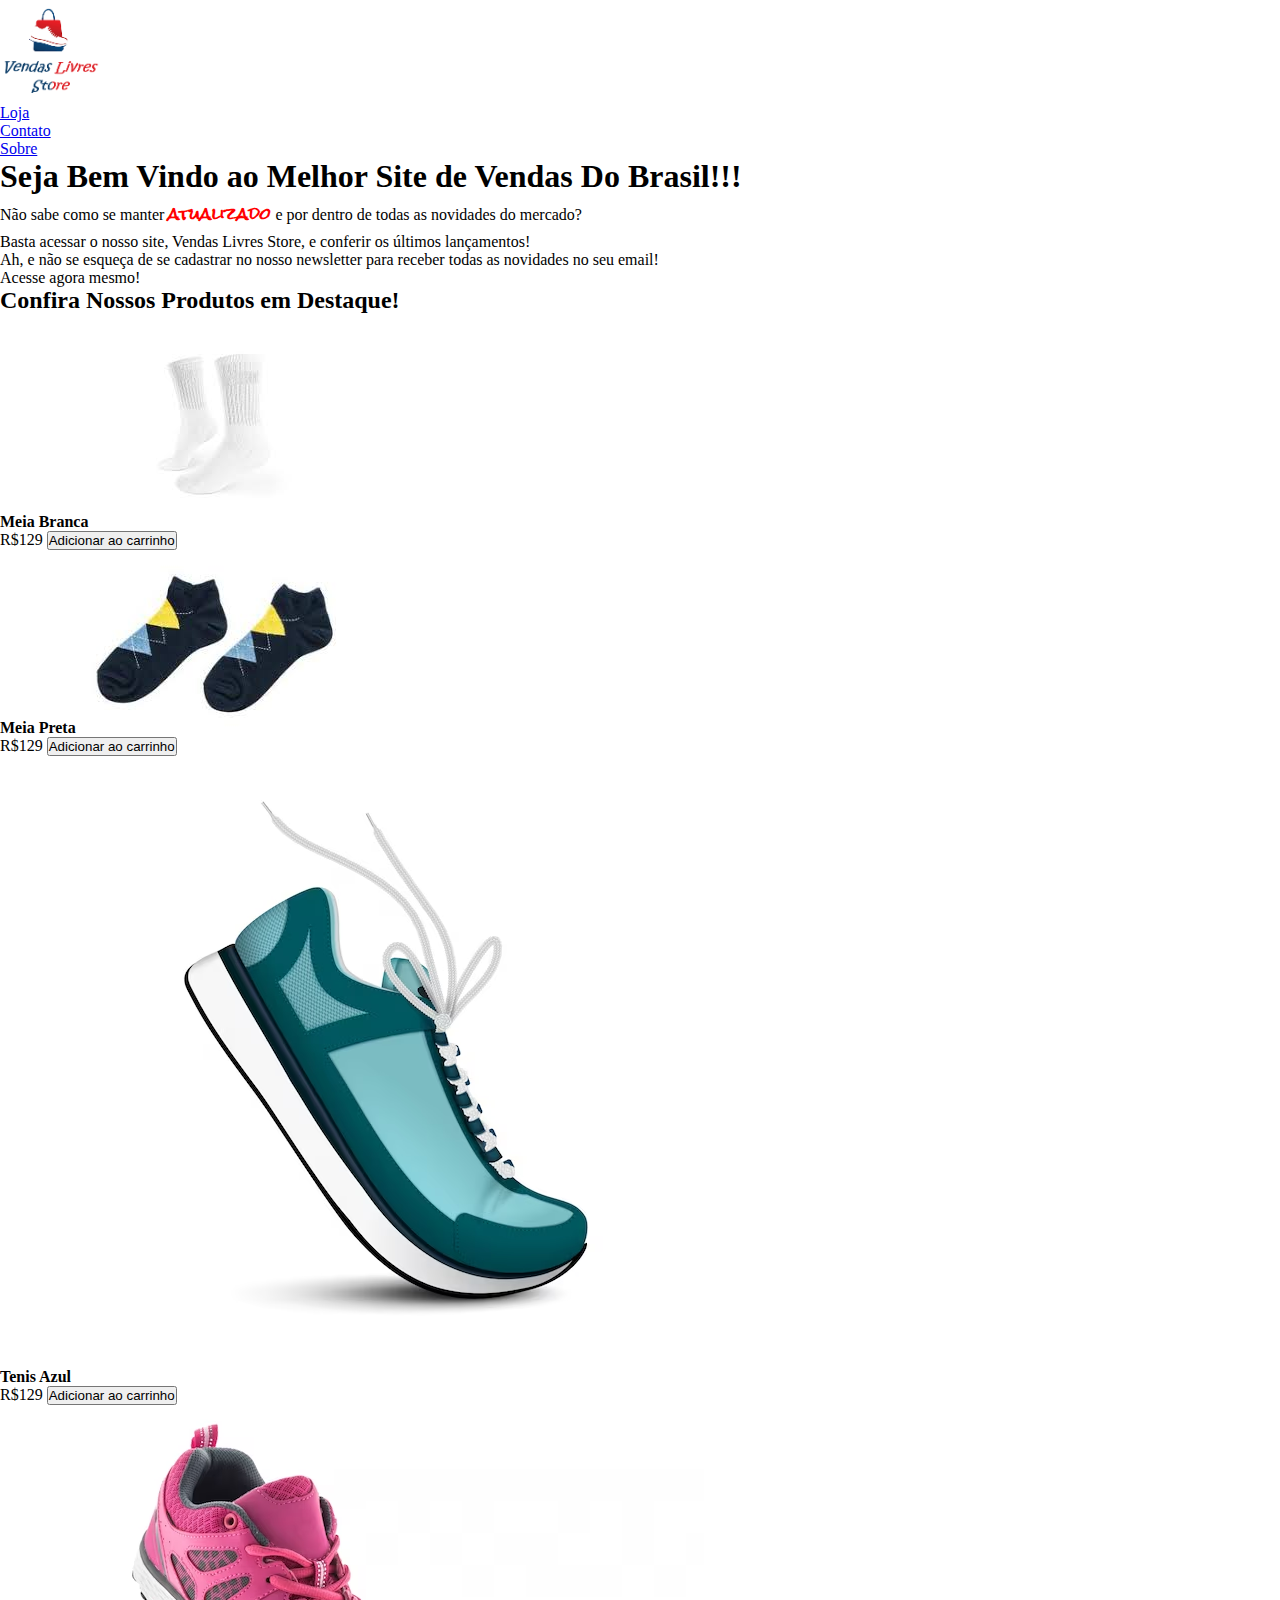
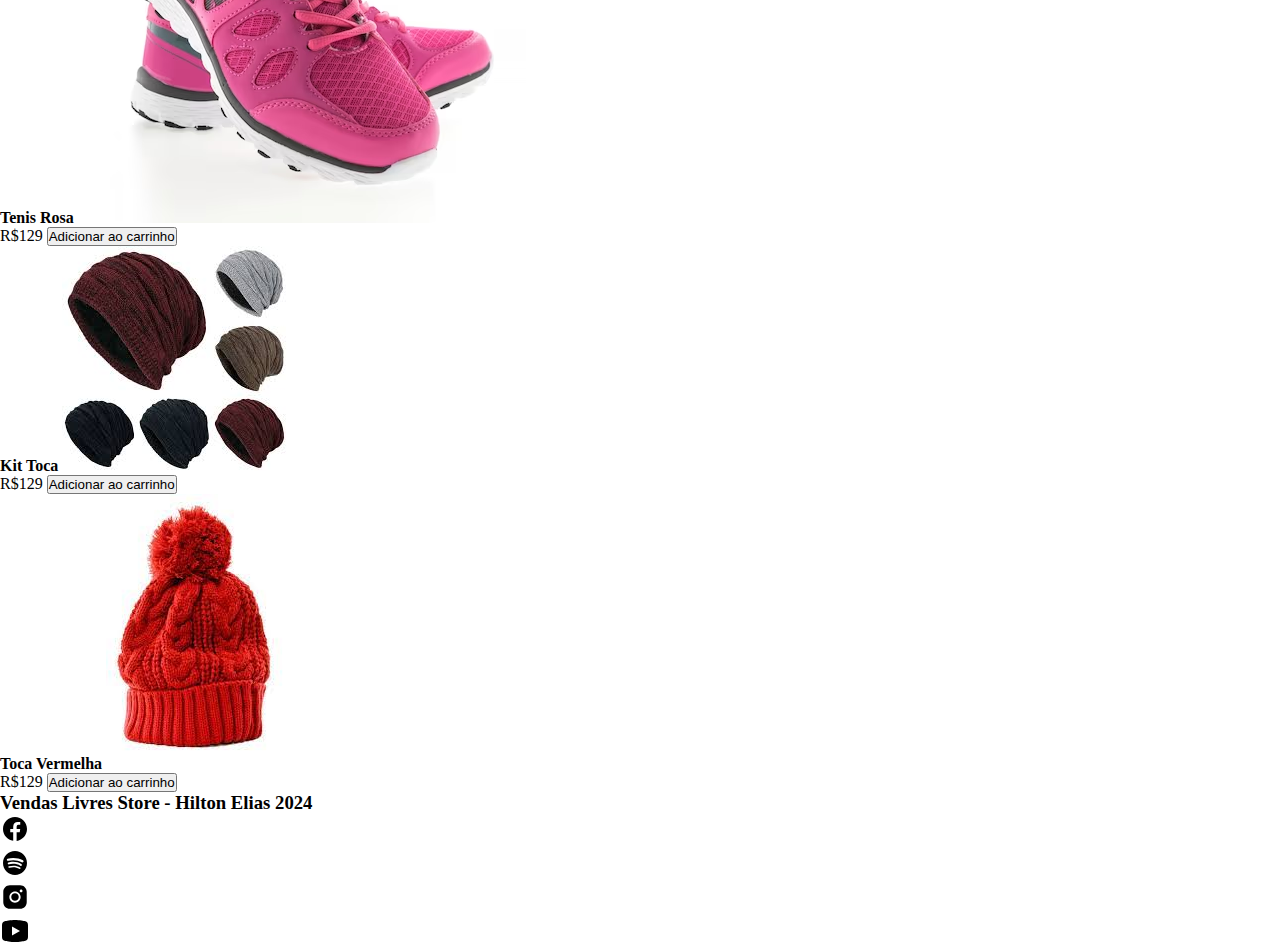
==== index.html @ ce53a103 "adição de iformaçoes em todos os sites" ====
<!DOCTYPE html>
<html lang="pt-BR">
    <head>
        <!--DADOS PARA O NAVEGADOR-->
        <meta charset="UTF-8">
        <meta http-equiv="X-UA-Compatible" content="IE=edge">
        <meta name="viewport" content="user-scalable=no, width=device-width, initial-scale=1.0">
        <meta name="description" content="Programador Front-End, Senai.">
        <meta name="keywords" content="HTML, CSS, JavaScript, Senai">
        <meta name="author" content="Minguel Sousa"> 
        <!--título do texto-->
        <title>Vendas Livres Store | index</title>
        
        <!--Links-->
        <link rel="stylesheet" href="css/style.css">
        <link rel="shortcut icon" href="images/35594.svg" type="image/x-icon">
        
    </head>

    <!--Area do Site-->
    <body>
        
            <!--Cabeçalho-->
        <header>
            
                <!--Navegação-->
            <nav>
                
                <!--Lista Não Ordenada-->
                <ul>
                    
                        <!--Item da lista-->
                    <li>
                                <!--Logo do Site-->
                        <a href="index.html"><img src="images/logo.png" alt="logo" height="100px" height="100px"></a>
                    </li>
                      
                    <li>
                        <a href="loja.html">Loja</a>
                    </li>

                    <li>
                        <a href="contato.html">Contato</a>
                    </li>
                    
                    <li>
                        <a href="sobre.html">Sobre</a>
                    </li>
                                 
                </ul>
            
            </nav>
        
        </header>
        <!--Corpo do Site-->
        <main>
            <!--Título Principal do Site-->
            <h1>Seja Bem Vindo ao Melhor Site de Vendas Do Brasil!!!</h1>
            <!--Descrição do site-->
            <p> 
                Não sabe como se manter <strong class="red">atualizado</strong> e por dentro de todas as novidades do mercado?<br>
                Basta acessar o nosso site, Vendas Livres Store, e conferir os últimos lançamentos!<br>
                Ah, e não se esqueça de se cadastrar no nosso newsletter para receber todas as novidades no seu email!<br>
                Acesse agora mesmo!
            </p>
            <h2>Confira Nossos Produtos em Destaque!</h2>
            <div>
                <div>
                    <strong>Meia Branca</strong>
                    <img src="images/meia-branca.jpeg" alt="meia-branca">
                    <div>
                        <span>R$129</span>
                        <button type="button">Adicionar ao carrinho</button>
                    </div>

                </div>

                <div>
                    <strong>Meia Preta</strong>
                    <img src="images/meia-preto.jpeg" alt="Meia Preta">
                    <div>
                        <span>R$129</span>
                        <button type="button">Adicionar ao carrinho</button>
                    </div>

                </div>

                <div>
                    <strong>Tenis Azul</strong>
                    <img src="images/tenis-azul.jpeg" alt="Tenis Azul">
                    <div>
                        <span>R$129</span>
                        <button type="button">Adicionar ao carrinho</button>
                    </div>

                </div>

                <div>
                    <strong>Tenis Rosa</strong>
                    <img src="images/tenis-rosa.jpeg" alt="Tenis Rosa">
                    <div>
                        <span>R$129</span>
                        <button type="button">Adicionar ao carrinho</button>
                    </div>

                </div>

                <div>
                    <strong>Kit Toca</strong>
                    <img src="images/toca-kit.jpeg" alt="Kit Toca">
                    <div>
                        <span>R$129</span>
                        <button type="button">Adicionar ao carrinho</button>
                    </div>

                </div>

                <div>
                    <strong>Toca Vermelha</strong>
                    <img src="images/toca-vermelha.jpeg" alt="Toca Vermelha">
                    <div>
                        <span>R$129</span>
                        <button type="button">Adicionar ao carrinho</button>
                    </div>

                </div>


            </div>
        </main>
        <!--Rodape do Site-->
        <footer>
            <div>
            <h3>Vendas Livres Store - Hilton Elias 2024</h3>
            <ul>
                <li>
                <a href="http://www.facebook.com/" target="_blank">
                    <img src="images/facebook.svg" alt="Facebook logo">
                </a>
                </li>
                <li>
                    <a href="http://www.spotify.com/" target="_blank">
                        <img src="images/spotify.svg" alt="Facebook logo">
                    </a>
                </li>

                <li>
                    <a href="http://www.instagram.com/" target="_blank">
                        <img src="images/instagram.svg" alt="Facebook logo">
                    </a>
                </li>
                
                <li>
                    <a href="http://www.youtube.com/" target="_blank">
                        <img src="images/youtube.svg" alt="Facebook logo">
                    </a>
                </li>
            </ul>
            </div>
        </footer>
    </body>
</html>
---- css/style.css ----
@import url('https://fonts.googleapis.com/css2?family=Rock+Salt&display=swap');
*{
    margin: 0;
    padding: 0;
    box-sizing: border-box;
}
.red{
    color: red;
    font-family: "Rock Salt", cursive;
}
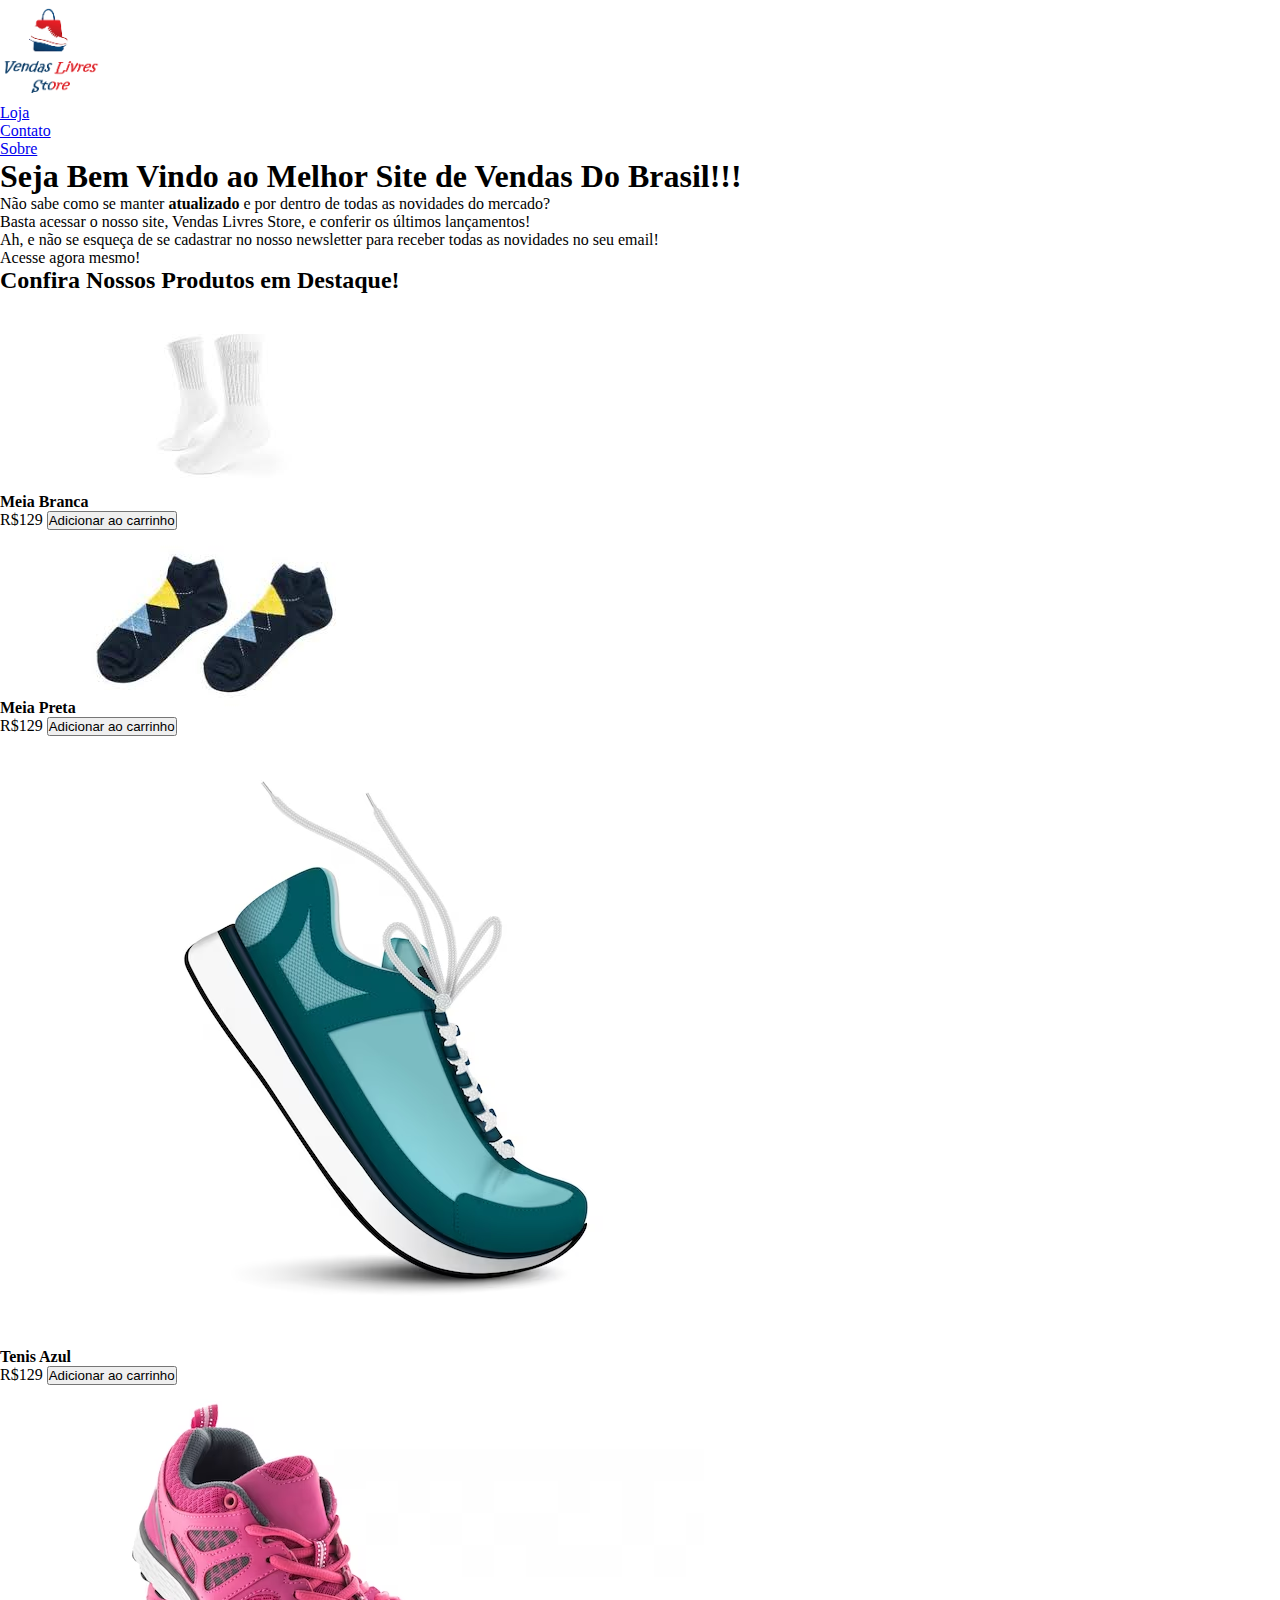
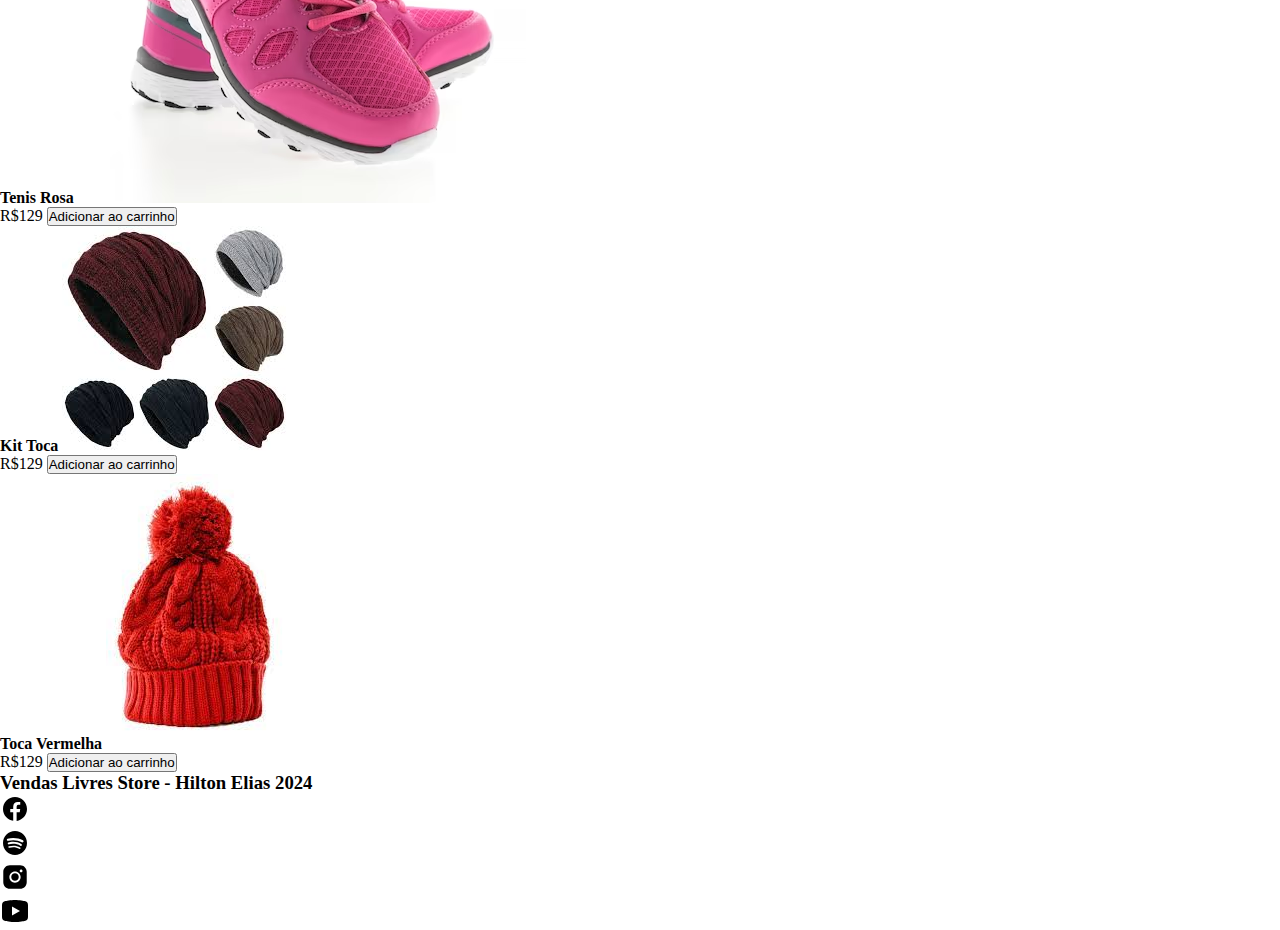
==== commit 2b634f90: "Nomeando elementos e Estilizando os Sites sobre,loja,index" ====
--- a/index.html
+++ b/index.html
@@ -12,7 +12,7 @@
         <title>Vendas Livres Store | index</title>
         
         <!--Links-->
-        <link rel="stylesheet" href="css/style.css">
+        <link rel="stylesheet" href="style.css">
         <link rel="shortcut icon" href="images/35594.svg" type="image/x-icon">
         
     </head>
--- a/style.css
+++ b/style.css
@@ -0,0 +1,65 @@
+@import url('https://fonts.googleapis.com/css2?family=Rock+Salt&display=swap');
+
+/* MOD - RESET */
+*{
+    margin: 0;
+    padding: 0;
+    box-sizing: border-box;
+}
+
+/* MOD - HEADER*/
+
+.main-header{
+    /* =Adiciona imagem no fundo do código= */
+    background-image: url(images/background-image.png); 
+    /* -Alinha os elementos do eixo x e y*- /
+    background-position: 50% 39%;
+    /* -Colocar elementos centralizado- */
+    display: flex;
+    /* -alinha os elementos um embaixo do outro- */
+    flex-direction:column ;
+    /* -Alinha os elementos no centro- */
+    align-items: center;
+}
+.main-nav{
+    /*Ocupar toda área dísponivel*/
+    width: 100%;
+    /*trava a largura máxima que definir para o projeto*/
+    max-width: 600px;
+    /*primeiro é cima e baixo, depois é esquerda e direita*/
+    padding: 0 16px;
+}
+
+.header-list-container{
+    /*Colocar os elementos na mesma linha*/
+    display: flex;
+    /*Adicionar espaçamento entre os itens*/
+    justify-content: space-between;
+    /*Garantir que os itens estejam alinhados*/
+    align-items: center;
+    /*primeiro é cima e baixo, depois é esquerda e direita*/
+    padding: 16px 0;
+}
+.nav-item{
+    /*Remove o estilos da lista == BOLINHA == */
+    list-style-type: none;
+    /*Deixa todas as letras em MAIÚSCULO*/
+    text-transform: uppercase;
+
+    color: #00008B;
+}
+hr{
+    /*Faz a linha ocupar 100% da horizontal do site*/
+    width: 100%;
+}
+.nav-item a{
+    /*remove o underline da âncora*/
+    text-decoration: none;
+    /*Herda o cor do elemento pai (neste caso é o nav-item)*/
+    color: inherit;
+}
+.nav-item:hover{
+    /*Quando passamos o mouse em cima a sua cor troca / RGBA passa a cor e no final */
+    color: rgba(0,0,139, 0.7);
+    transition: 0.2s;
+}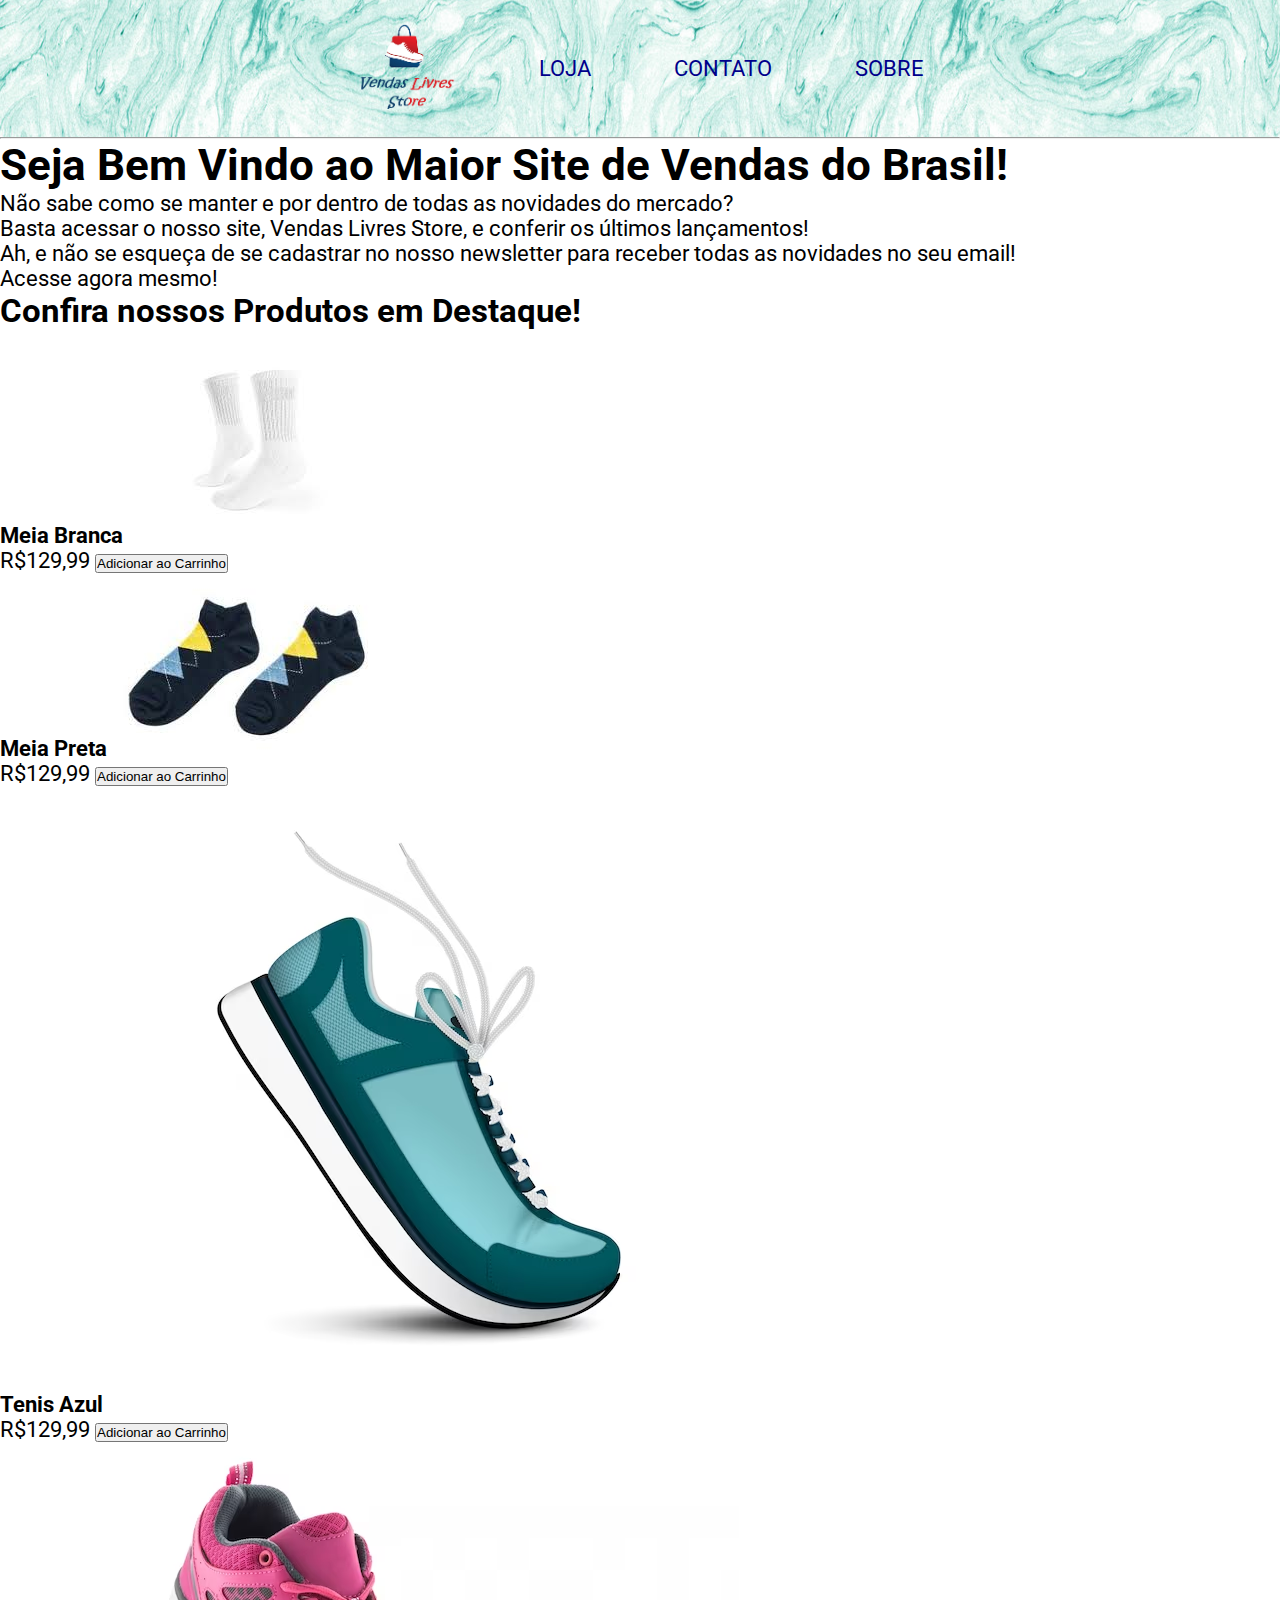
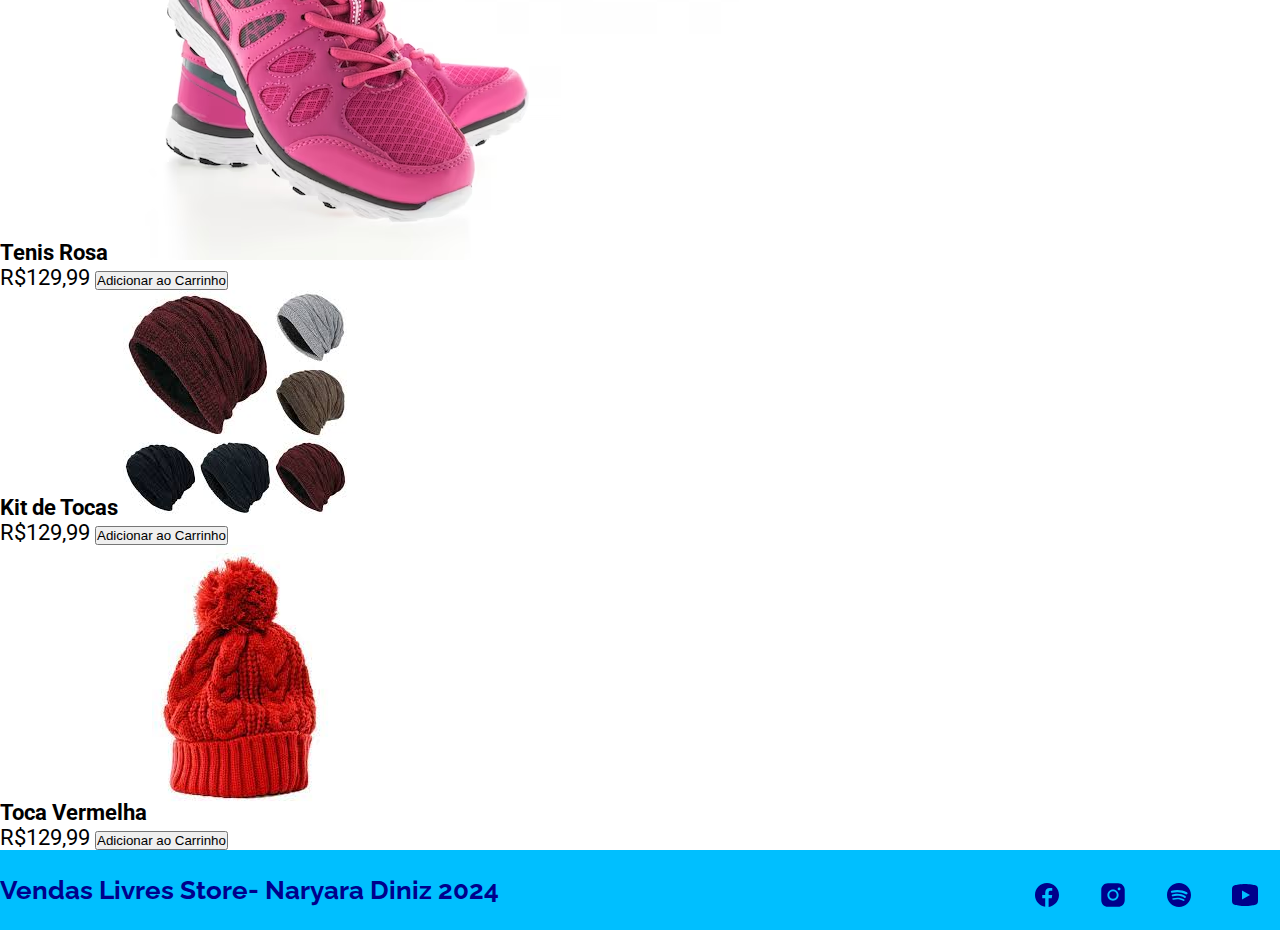
==== commit 685111ef: "Finalização do site 'sobre',e inicio da edição do site 'contato'" ====
--- a/index.html
+++ b/index.html
@@ -1,162 +1,159 @@
 <!DOCTYPE html>
-<html lang="pt-BR">
+<html lang="pt-Br">
     <head>
-        <!--DADOS PARA O NAVEGADOR-->
+        <!--Dados para o Navegador-->
         <meta charset="UTF-8">
         <meta http-equiv="X-UA-Compatible" content="IE=edge">
         <meta name="viewport" content="user-scalable=no, width=device-width, initial-scale=1.0">
         <meta name="description" content="Programador Front-End, Senai.">
         <meta name="keywords" content="HTML, CSS, JavaScript, Senai">
-        <meta name="author" content="Minguel Sousa"> 
-        <!--título do texto-->
-        <title>Vendas Livres Store | index</title>
-        
+        <meta name="author" content="Naryara Diniz"> 
+        <!--Titulo do Site-->
+        <title>Vendas Livres Store</title>
+
         <!--Links-->
-        <link rel="stylesheet" href="style.css">
-        <link rel="shortcut icon" href="images/35594.svg" type="image/x-icon">
-        
+        <link rel="shortcut icon" href="images/35594.svg" type="image/x-svg">
+        <link rel="stylesheet" href="css/style.css">
     </head>
+    <!--Area do site-->
 
-    <!--Area do Site-->
     <body>
-        
-            <!--Cabeçalho-->
-        <header>
-            
-                <!--Navegação-->
-            <nav>
-                
-                <!--Lista Não Ordenada-->
-                <ul>
-                    
-                        <!--Item da lista-->
-                    <li>
-                                <!--Logo do Site-->
-                        <a href="index.html"><img src="images/logo.png" alt="logo" height="100px" height="100px"></a>
+        <!--Cabeçalho-->
+        <header class="main-header">
+            <!--Navegação-->
+            <nav class="main-nav container">
+                <!--Lista não ordenada-->
+                <ul class="header-list-container">
+                    <!--Item da lista-->
+                    <li class="nav-item"><!--Logotipo-->
+                        <a href="index.html">
+                            <img src="images/logo.png" alt="logo" height="100" width="100">
+                        </a>
                     </li>
-                      
-                    <li>
+                    <li class="nav-item">
                         <a href="loja.html">Loja</a>
                     </li>
 
-                    <li>
+                    <li class="nav-item">
                         <a href="contato.html">Contato</a>
                     </li>
-                    
-                    <li>
+
+                    <li class="nav-item">
                         <a href="sobre.html">Sobre</a>
                     </li>
-                                 
+
                 </ul>
-            
+
             </nav>
-        
+            <hr>
+
         </header>
-        <!--Corpo do Site-->
+        <!--Corpo do site-->
         <main>
-            <!--Título Principal do Site-->
-            <h1>Seja Bem Vindo ao Melhor Site de Vendas Do Brasil!!!</h1>
-            <!--Descrição do site-->
-            <p> 
-                Não sabe como se manter <strong class="red">atualizado</strong> e por dentro de todas as novidades do mercado?<br>
-                Basta acessar o nosso site, Vendas Livres Store, e conferir os últimos lançamentos!<br>
-                Ah, e não se esqueça de se cadastrar no nosso newsletter para receber todas as novidades no seu email!<br>
-                Acesse agora mesmo!
-            </p>
-            <h2>Confira Nossos Produtos em Destaque!</h2>
-            <div>
+                <!--Título Principal-->
+                <h1>Seja Bem Vindo ao Maior Site de Vendas do Brasil!</h1>
+                <!--Descrição do site-->
+                <p>Não sabe como se manter  e por dentro de todas as novidades do mercado?<br>
+                    Basta acessar o nosso site, Vendas Livres Store, e conferir os últimos lançamentos!<br>
+                    Ah, e não se esqueça de se cadastrar no nosso newsletter para receber todas as novidades no seu email!<br>
+                    Acesse agora mesmo!
+                </p>
+
+                <h2>Confira nossos Produtos em Destaque!</h2>
                 <div>
-                    <strong>Meia Branca</strong>
-                    <img src="images/meia-branca.jpeg" alt="meia-branca">
+                    <!--Area dos produtos em destaque-->
                     <div>
-                        <span>R$129</span>
-                        <button type="button">Adicionar ao carrinho</button>
+                        <strong>Meia Branca</strong>
+                        <img src="images/meia-branca.jpeg" alt="meia-branca">
+                        <div>
+                            <span>R$129,99</span>
+                            <button type="button">Adicionar ao Carrinho</button>
+                        </div>
+                    </div>
+
+                    
+                    <div>
+                        <strong>Meia Preta</strong>
+                        <img src="images/meia-preta.jpeg" alt="meia-preta">
+                        <div>
+                            <span>R$129,99</span>
+                            <button type="button">Adicionar ao Carrinho</button>
+                        </div>
+                    </div>
+                    
+                    <div>
+                        <strong>Tenis Azul</strong>
+                        <img src="images/tenis-azul.jpeg" alt="tenis-azul">
+                        <div>
+                            <span>R$129,99</span>
+                            <button type="button">Adicionar ao Carrinho</button>
+                        </div>
+                    </div>
+
+                    
+                    <div>
+                        <strong>Tenis Rosa</strong>
+                        <img src="images/tenis-rosa.jpeg" alt="tenis rosa">
+                        <div>
+                            <span>R$129,99</span>
+                            <button type="button">Adicionar ao Carrinho</button>
+                        </div>
+                    </div>
+
+                    
+                    <div>
+                        <strong>Kit de Tocas</strong>
+                        <img src="images/toca-kit.jpeg" alt="kit de tocas">
+                        <div>
+                            <span>R$129,99</span>
+                            <button type="button">Adicionar ao Carrinho</button>
+                        </div>
+                    </div>
+
+                    
+                    <div>
+                        <strong>Toca Vermelha</strong>
+                        <img src="images/toca-vermelha.jpeg" alt="toca vermelha">
+                        <div>
+                            <span>R$129,99</span>
+                            <button type="button">Adicionar ao Carrinho</button>
+                        </div>
                     </div>
 
                 </div>
 
-                <div>
-                    <strong>Meia Preta</strong>
-                    <img src="images/meia-preto.jpeg" alt="Meia Preta">
-                    <div>
-                        <span>R$129</span>
-                        <button type="button">Adicionar ao carrinho</button>
-                    </div>
+        </main>
 
-                </div>
+        <footer class="main-footer">
 
-                <div>
-                    <strong>Tenis Azul</strong>
-                    <img src="images/tenis-azul.jpeg" alt="Tenis Azul">
-                    <div>
-                        <span>R$129</span>
-                        <button type="button">Adicionar ao carrinho</button>
-                    </div>
+            <div class="footer-container">
+                <!--Texto de nivel 3-->
+                <h3 class="title-smaller">Vendas Livres Store- Naryara Diniz 2024 </h3>
 
-                </div>
+                <ul class="footer-container">
 
-                <div>
-                    <strong>Tenis Rosa</strong>
-                    <img src="images/tenis-rosa.jpeg" alt="Tenis Rosa">
-                    <div>
-                        <span>R$129</span>
-                        <button type="button">Adicionar ao carrinho</button>
-                    </div>
+                    <li class="footer-item">
+                        <a href="https://www.facebook.com/" target="_blank">
+                            <img src="images/facebook.svg" alt="Facebook logo"></a>
+                    </li>
 
-                </div>
+                    <li  class="footer-item">
+                        <a href="https://www.instagram.com/" target="_blank">
+                            <img src="images/instagram.svg" alt="Instagran logo"></a>
+                    </li>
 
-                <div>
-                    <strong>Kit Toca</strong>
-                    <img src="images/toca-kit.jpeg" alt="Kit Toca">
-                    <div>
-                        <span>R$129</span>
-                        <button type="button">Adicionar ao carrinho</button>
-                    </div>
+                    <li  class="footer-item">
+                        <a href="https://www.spotify.com/" target="_blank">
+                            <img src="images/spotify.svg" alt="Spotify logo"></a>
+                    </li>
 
-                </div>
-
-                <div>
-                    <strong>Toca Vermelha</strong>
-                    <img src="images/toca-vermelha.jpeg" alt="Toca Vermelha">
-                    <div>
-                        <span>R$129</span>
-                        <button type="button">Adicionar ao carrinho</button>
-                    </div>
-
-                </div>
-
-
-            </div>
-        </main>
-        <!--Rodape do Site-->
-        <footer>
-            <div>
-            <h3>Vendas Livres Store - Hilton Elias 2024</h3>
-            <ul>
-                <li>
-                <a href="http://www.facebook.com/" target="_blank">
-                    <img src="images/facebook.svg" alt="Facebook logo">
-                </a>
-                </li>
-                <li>
-                    <a href="http://www.spotify.com/" target="_blank">
-                        <img src="images/spotify.svg" alt="Facebook logo">
-                    </a>
-                </li>
-
-                <li>
-                    <a href="http://www.instagram.com/" target="_blank">
-                        <img src="images/instagram.svg" alt="Facebook logo">
-                    </a>
-                </li>
-                
-                <li>
-                    <a href="http://www.youtube.com/" target="_blank">
-                        <img src="images/youtube.svg" alt="Facebook logo">
-                    </a>
-                </li>
-            </ul>
+                    <li class="footer-item">
+                        <a href="https://www.youtube.com/" target="_blank">
+                            <img src="images/youtube.svg" alt="YouTube logo"></a>
+                    </li>
+                </ul>
             </div>
         </footer>
+
     </body>
 </html>--- a/css/style.css
+++ b/css/style.css
@@ -0,0 +1,193 @@
+@import url('https://fonts.googleapis.com/css2?family=Raleway:ital,wght@0,100..900;1,100..900&family=Roboto:ital,wght@0,100;0,300;0,400;0,500;0,700;0,900;1,100;1,300;1,400;1,500;1,700;1,900&family=Rock+Salt&display=swap');
+* {
+    margin: 0;
+    padding: 0;
+    box-sizing: border-box;
+}
+
+:root {
+    --blue: #00008b;
+    --gray: #555555;
+    --skyblue: #00bfff;
+    --silver: #c0c0c0;
+    --red: #ff0000;
+    --white: #ffffff;
+    --darkgray: #959595;
+}
+
+body {
+    font: 400 22px "Roboto", sans-serif; /*Dar fonte a todo body, com peso regular 400 e tamanho 22, caso nao ache  a fonte importada ultiliza a fonte secundaria*/
+}
+
+li{
+    list-style-type: none; /*retira as bolinhas dos elementos*/
+}
+
+/*Header*/
+
+.main-header {
+    background-image: url(background-image.png);/*adicionar a imagem no fundo do topo*/
+    background-position: 50% 39%;/*alinha os elementos nos eixos x e y*/
+    display: flex;/*colocar os elementos centralizados*/
+    flex-direction: column;/*alinha os elementos um embaixo do outro*/
+    align-items: center;/*centralizar os elementos*/
+}
+
+.main-nav {
+    width: 100%;/*ocupar toda a area disponivel*/
+    
+}
+
+.header-list-container {
+    display: flex;/*colocar os elementos na mesma linha*/
+    justify-content: space-between;/*adiciona um espaçamento entre os itens*/
+    align-items: center;/*garantir que fiquem alinhados na mesma linha*/
+    padding: 16px 0;/*primeiro é esquerda e direita, segundo cima e baixo*/
+}
+    
+.nav-item {
+
+    text-transform: uppercase;/*deixar todas as letras em maiusculo*/
+    color: var(--blue);
+}
+
+hr {
+    width: 100%;/*ocupar toda area disponivel*/
+}
+
+.nav-item a {
+    text-decoration: none;/*remove o underline do ancora*/
+    color: inherit;/*herda a or do elemento pai (neste caso é o nav-item)*/
+}
+
+.nav-item:hover {
+    color: rgba(0, 0, 139, 0.7);/*quando passar o mouse troca a cor / rgba passa a cor e no final*/
+    transition: 0.2s;
+}
+
+.main-about {
+    padding: 40px 0 64px;
+}
+
+.container {
+    max-width: 600px; /*trava a a largura maxima de um que definimos para o projeto*/
+    padding: 0 16px; /*primeiro cima/baixo, segundo esquerda/direita*/
+    margin: 0 auto; /*não aplica cima/baixo, o auto deistribui o maximo para direita e esquerda*/
+    
+}
+.title-median {
+    font-family: "Raleway",sans-serif; /*pega a fonte importada, caso ele não encontre ultiliza a sans- serifi*/
+    font-size: 32px;
+    text-align: center;
+    text-transform: uppercase;
+    margin-bottom: 24px;
+}
+
+.about-image {
+    float: left; /*Alinha a imagem a esquerda e o texto a direita*/
+    margin: 0 20px 10px 0; /*o topo, 20 direita, 10 baixo e 0 esquerda*/
+    width: 200px; /*largura*/
+    height: auto; /*evita a distorçao da imagem*/
+}
+
+.about-description {
+    color: var(--gray); /*utiliza variavel de cor criando no root*/
+    text-align: justify; /*justificaa o texto*/
+}
+
+/*Footer*/
+.main-footer {
+    background-color: var(--skyblue); /*aplica cor no fundo do rodapé*/
+    padding: 15px 0; /*aplica o espaçamento 15px cima/baixo e 0 esquerda/direita*/
+}
+
+.footer-container {
+    display: flex; /*deixar tudo na mesma linha*/
+    align-items: center; /* alinha todos os elementos*/
+    justify-content:space-between /* colar nome de um lado e lista de icones do outro*/
+}
+
+.title-smaller {
+    font-family: "Raleway", sans-serif; /* pegar a fonte importada*/
+    color: var(--blue); /*aplica cor com a variavel criada no root no CSS*/
+    font-size: 26px; /*aumenta o tamanho da fonte*/
+
+}
+
+
+.footer-item { 
+    width: 50px;
+    height: 50px;
+    padding: 15px 0; /*aplica espaçamento 15px cima/baixo e 0 esquerda/direita*/
+}
+
+.footer-item + .footer-item {
+    margin-left: 16px; /*Aplica na mesma class seguindo em diante, ate chegar seguindo em um elemento pai*/
+}
+
+/* Contato*/
+
+.contact-text {
+    text-align: center; /*Alinhha o texto*/
+    margin-bottom: 30px; /*Separa o paragrafo do formulário*/
+    font-size: 28px; /* Altera o tamanho da fonte*/
+    color: var(--gray); /*altera a cor do texto*/
+}
+
+.contact{
+    background-color: var(--skyblue); /* cor do fundo do formulario*/
+    padding: 30px; /*espaçamento*/
+    max-width: 600px; /*tamanho frfinifo para o projeto*/
+    margin-right: auto; /*empura para direita*/
+    margin-left: auto; /*empura para esquerda*/
+    margin-bottom: 20px; /*espaçamento  para baixo*/
+}
+
+.contact-label{
+    display: block; /*coloca os elementos um em cima do outro*/
+    margin-bottom: 20px; /*espaçamento  para baixo*/
+    color: var(--blue); /*altera a cor do texto*/
+}
+
+.contact-field {
+    display:block; /*coloca os elementos um em cima do outro*/
+    width: 100%; /*ocupa o mespaço maximo disponivel*/
+    height: 30px; /* aumenta a altura do campo*/
+    font-size: 16px; /* Altera o tamanho da fonte*/
+    padding-left: 10px; /* empurra o elemento de dento do campo para a esquerda*/
+    border: none; /*Remove a borda*/
+}
+
+.contact-field:focus { /*Troca a cor do fundo da area do formulário ao clicar*/
+    background-color: var(--silver); /* cor do fundo */
+    outline: none; /*remove a linha interna do campo do formulário*/
+}
+
+textarea.contact-field {
+    height: 150px; /* aumenta a altura do campo*/
+    padding: 10px; /*espaçamento em todas as direçoes*/
+    font-family: "Roboto", calibri; /* Utiliza fonte importada, caso caso ele não encontre ultiliza a secundaria*/
+}
+
+.button-form {
+    background-color: var(--blue); /*cor do fundo do botão*/
+    color: var(--white); /*cor da fonte  botão*/
+    border: 2px solid var(--blue); /* Adiciona borda ao botão*/
+    border-radius: 10px; /* Arredonda as bordas do botão*/
+    padding: 2px 6px; /* aumenta o botão 2 para cima/baixo e 6 esquerda/direita*/
+    font-weight: bold; /* aumenta o peso da fonte, deixa ela mais espeça*/
+    cursor: pointer; /*modifica o cursor*/
+}
+
+.button-form:hover {
+    background-color: var(--white); /*cor do fundo do botão*/
+    color: var(--blue); /*cor da fonte  botão*/
+}
+
+.contact-maps {
+    width: 600px;
+    margin-right:auto; /*empura para direita*/
+    margin-left: auto; /*empura para esquerda*/
+    padding-bottom: 20px;  /*empurra o mapa para baixo*/
+
+}
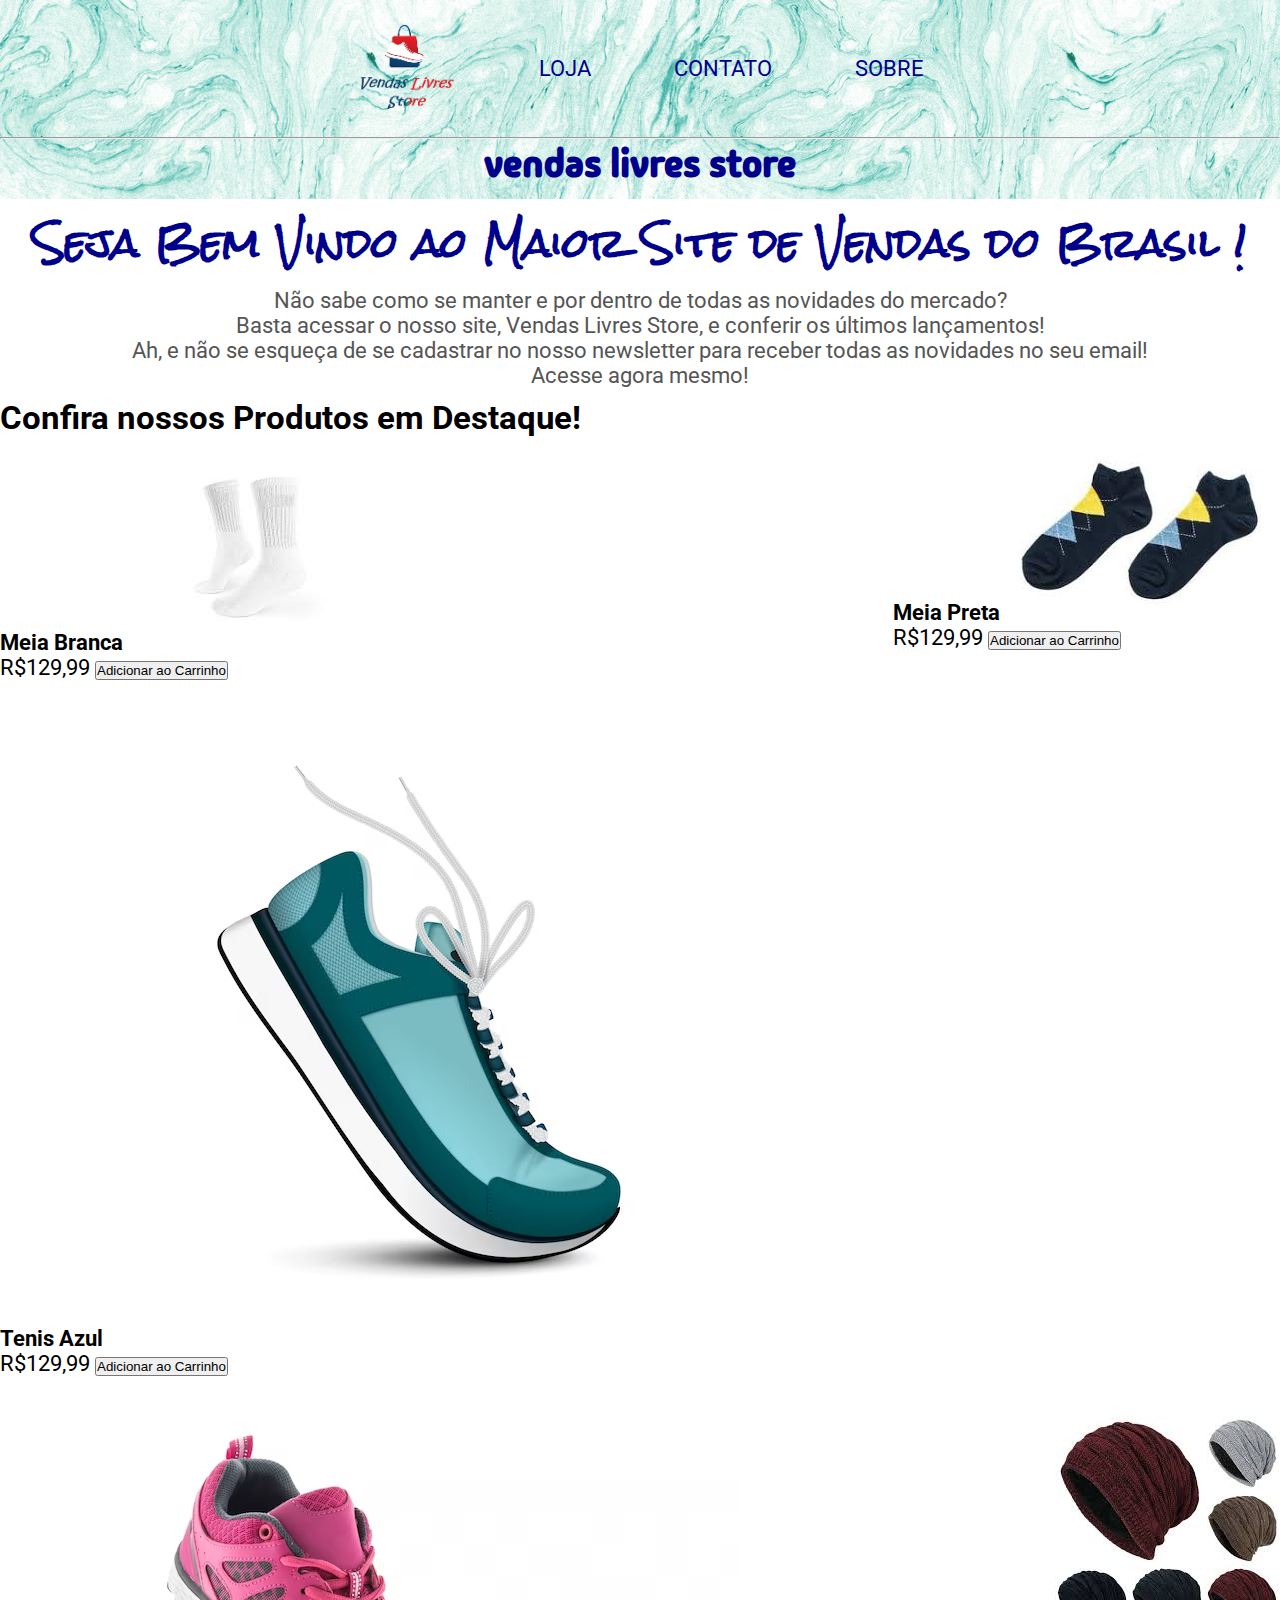
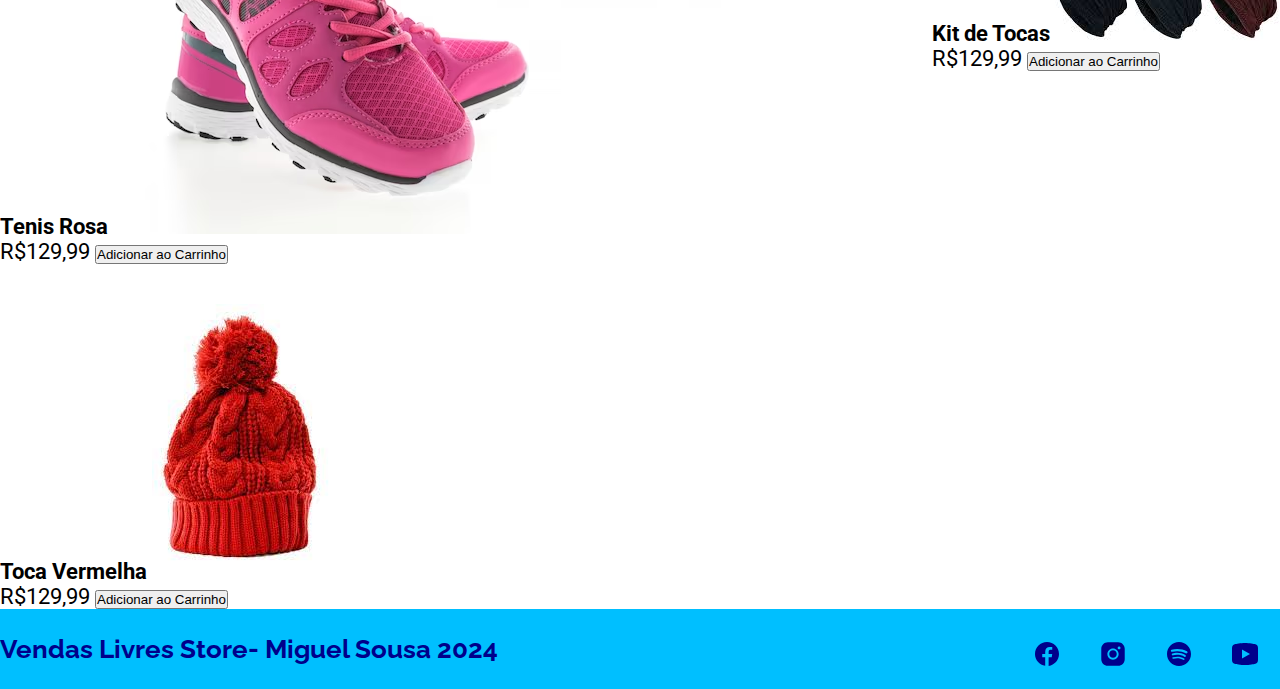
==== commit 89cf8177: "Alteração no 'index.html' 'contato.html' 'sobre.html' 'loja.html'" ====
--- a/index.html
+++ b/index.html
@@ -7,7 +7,7 @@
         <meta name="viewport" content="user-scalable=no, width=device-width, initial-scale=1.0">
         <meta name="description" content="Programador Front-End, Senai.">
         <meta name="keywords" content="HTML, CSS, JavaScript, Senai">
-        <meta name="author" content="Naryara Diniz"> 
+        <meta name="author" content="Miguel Sousa"> 
         <!--Titulo do Site-->
         <title>Vendas Livres Store</title>
 
@@ -46,77 +46,77 @@
 
             </nav>
             <hr>
-
+            <h2 class="title-header">vendas livres store</h2>
         </header>
         <!--Corpo do site-->
         <main>
                 <!--Título Principal-->
-                <h1>Seja Bem Vindo ao Maior Site de Vendas do Brasil!</h1>
+                <h1 class="title-larger">Seja Bem Vindo ao Maior Site de Vendas do Brasil !</h1>
                 <!--Descrição do site-->
-                <p>Não sabe como se manter  e por dentro de todas as novidades do mercado?<br>
+                <p class="description">Não sabe como se manter  e por dentro de todas as novidades do mercado?<br>
                     Basta acessar o nosso site, Vendas Livres Store, e conferir os últimos lançamentos!<br>
                     Ah, e não se esqueça de se cadastrar no nosso newsletter para receber todas as novidades no seu email!<br>
                     Acesse agora mesmo!
                 </p>
 
-                <h2>Confira nossos Produtos em Destaque!</h2>
-                <div>
+                <h2 class="title-median-emphasis">Confira nossos Produtos em Destaque!</h2>
+                <div class="product-container">
                     <!--Area dos produtos em destaque-->
-                    <div>
-                        <strong>Meia Branca</strong>
-                        <img src="images/meia-branca.jpeg" alt="meia-branca">
-                        <div>
-                            <span>R$129,99</span>
-                            <button type="button">Adicionar ao Carrinho</button>
+                    <div class="product">
+                        <strong class="product-title">Meia Branca</strong>
+                        <img class="product-image" src="images/meia-branca.jpeg" alt="meia-branca">
+                        <div >
+                            <span class="product-price">R$129,99</span>
+                            <button type="button-hover">Adicionar ao Carrinho</button>
                         </div>
                     </div>
 
                     
-                    <div>
-                        <strong>Meia Preta</strong>
-                        <img src="images/meia-preta.jpeg" alt="meia-preta">
-                        <div>
-                            <span>R$129,99</span>
-                            <button type="button">Adicionar ao Carrinho</button>
+                    <div class="product">
+                        <strong class="product-title">Meia Preta</strong>
+                        <img class="product-image" src="images/meia-preta.jpeg" alt="meia-preta">
+                        <div >
+                            <span class="product-price">R$129,99</span>
+                            <button type="button-hover">Adicionar ao Carrinho</button>
                         </div>
                     </div>
                     
-                    <div>
-                        <strong>Tenis Azul</strong>
-                        <img src="images/tenis-azul.jpeg" alt="tenis-azul">
-                        <div>
-                            <span>R$129,99</span>
-                            <button type="button">Adicionar ao Carrinho</button>
+                    <div class="product">
+                        <strong class="product-title">Tenis Azul</strong>
+                        <img class="product-image" src="images/tenis-azul.jpeg" alt="tenis-azul">
+                        <div >
+                            <span class="product-price">R$129,99</span>
+                            <button type="button-hover">Adicionar ao Carrinho</button>
                         </div>
                     </div>
 
                     
-                    <div>
-                        <strong>Tenis Rosa</strong>
-                        <img src="images/tenis-rosa.jpeg" alt="tenis rosa">
-                        <div>
-                            <span>R$129,99</span>
-                            <button type="button">Adicionar ao Carrinho</button>
+                    <div class="product">
+                        <strong class="product-title">Tenis Rosa</strong>
+                        <img class="product-image" src="images/tenis-rosa.jpeg" alt="tenis rosa">
+                        <div >
+                            <span class="product-price">R$129,99</span>
+                            <button type="button-hover">Adicionar ao Carrinho</button>
                         </div>
                     </div>
 
                     
-                    <div>
-                        <strong>Kit de Tocas</strong>
-                        <img src="images/toca-kit.jpeg" alt="kit de tocas">
-                        <div>
-                            <span>R$129,99</span>
-                            <button type="button">Adicionar ao Carrinho</button>
+                    <div class="product">
+                        <strong class="product-title">Kit de Tocas</strong>
+                        <img class="product-image" src="images/toca-kit.jpeg" alt="kit de tocas">
+                        <div >
+                            <span class="product-price">R$129,99</span>
+                            <button type="button-hover">Adicionar ao Carrinho</button>
                         </div>
                     </div>
 
                     
-                    <div>
+                    <div class="product">
                         <strong>Toca Vermelha</strong>
-                        <img src="images/toca-vermelha.jpeg" alt="toca vermelha">
-                        <div>
-                            <span>R$129,99</span>
-                            <button type="button">Adicionar ao Carrinho</button>
+                        <img class="product-image" src="images/toca-vermelha.jpeg" alt="toca vermelha">
+                        <div >
+                            <span class="product-price">R$129,99</span>
+                            <button type="button-hover">Adicionar ao Carrinho</button>
                         </div>
                     </div>
 
@@ -128,7 +128,7 @@
 
             <div class="footer-container">
                 <!--Texto de nivel 3-->
-                <h3 class="title-smaller">Vendas Livres Store- Naryara Diniz 2024 </h3>
+                <h3 class="title-smaller">Vendas Livres Store- Miguel Sousa 2024 </h3>
 
                 <ul class="footer-container">
 
--- a/css/style.css
+++ b/css/style.css
@@ -1,193 +1,300 @@
-@import url('https://fonts.googleapis.com/css2?family=Raleway:ital,wght@0,100..900;1,100..900&family=Roboto:ital,wght@0,100;0,300;0,400;0,500;0,700;0,900;1,100;1,300;1,400;1,500;1,700;1,900&family=Rock+Salt&display=swap');
-* {
+@import url('https://fonts.googleapis.com/css2?family=Madimi+One&family=Raleway:ital,wght@0,100..900;1,100..900&family=Roboto:ital,wght@0,100;0,300;0,400;0,500;0,700;0,900;1,100;1,300;1,400;1,500;1,700;1,900&family=Rock+Salt&display=swap');
+
+/*Criação de Variável no root do CSS*/
+:root{
+    --blue: #00008B;
+    --gray: #555555;
+    --skyblue: #00BFFF;
+    --silver: #C0C0C0;
+    --red: #ff0000;
+    --white: #ffffff;
+    --darkgray: #959595;
+}
+
+/* MOD - RESET */
+*{
     margin: 0;
     padding: 0;
     box-sizing: border-box;
 }
-
-:root {
-    --blue: #00008b;
-    --gray: #555555;
-    --skyblue: #00bfff;
-    --silver: #c0c0c0;
-    --red: #ff0000;
-    --white: #ffffff;
-    --darkgray: #959595;
-}
-
 body {
-    font: 400 22px "Roboto", sans-serif; /*Dar fonte a todo body, com peso regular 400 e tamanho 22, caso nao ache  a fonte importada ultiliza a fonte secundaria*/
+    /*Dar fonte a todo body, com peso regular 400 e tamanho 22, caso nao ache  a fonte importada ultiliza a fonte secundaria*/
+    font: 400 22px "Roboto", sans-serif; 
 }
 
 li{
-    list-style-type: none; /*retira as bolinhas dos elementos*/
-}
-
-/*Header*/
-
-.main-header {
-    background-image: url(background-image.png);/*adicionar a imagem no fundo do topo*/
-    background-position: 50% 39%;/*alinha os elementos nos eixos x e y*/
-    display: flex;/*colocar os elementos centralizados*/
-    flex-direction: column;/*alinha os elementos um embaixo do outro*/
-    align-items: center;/*centralizar os elementos*/
-}
-
-.main-nav {
-    width: 100%;/*ocupar toda a area disponivel*/
-    
-}
-
-.header-list-container {
-    display: flex;/*colocar os elementos na mesma linha*/
-    justify-content: space-between;/*adiciona um espaçamento entre os itens*/
-    align-items: center;/*garantir que fiquem alinhados na mesma linha*/
-    padding: 16px 0;/*primeiro é esquerda e direita, segundo cima e baixo*/
-}
-    
-.nav-item {
-
-    text-transform: uppercase;/*deixar todas as letras em maiusculo*/
-    color: var(--blue);
-}
-
-hr {
-    width: 100%;/*ocupar toda area disponivel*/
-}
-
-.nav-item a {
-    text-decoration: none;/*remove o underline do ancora*/
-    color: inherit;/*herda a or do elemento pai (neste caso é o nav-item)*/
-}
-
-.nav-item:hover {
-    color: rgba(0, 0, 139, 0.7);/*quando passar o mouse troca a cor / rgba passa a cor e no final*/
+    list-style: none;
+}
+/* MOD - HEADER*/
+
+.main-header{
+    /* =Adiciona imagem no fundo do código= */
+    background-image: url(background-image.png); 
+    /* -Alinha os elementos do eixo x e y*- /
+    background-position: 50% 39%;
+    /* -Colocar elementos centralizado- */
+    display: flex;
+    /* -alinha os elementos um embaixo do outro- */
+    flex-direction:column ;
+    /* -Alinha os elementos no centro- */
+    align-items: center;
+}
+.main-nav{
+    /*Ocupar toda área dísponivel*/
+    width: 100%;
+}
+
+.header-list-container{
+    /*Colocar os elementos na mesma linha*/
+    display: flex;
+    /*Adicionar espaçamento entre os itens*/
+    justify-content: space-between;
+    /*Garantir que os itens estejam alinhados*/
+    align-items: center;
+    /*primeiro é cima e baixo, depois é esquerda e direita*/
+    padding: 16px 0;
+}
+.nav-item{
+    /*Deixa todas as letras em MAIÚSCULO*/
+    text-transform: uppercase;
+    /*Muda a cor da letra*/
+    color: #00008B;
+}
+hr{
+    /*Faz a linha ocupar 100% da horizontal do site*/
+    width: 100%;
+}
+.nav-item a{
+    /*remove o underline da âncora*/
+    text-decoration: none;
+    /*Herda o cor do elemento pai (neste caso é o nav-item)*/
+    color: inherit;
+    color: var(--blue)
+}
+.nav-item:hover{
+    /*Quando passamos o mouse em cima a sua cor troca / RGBA passa a cor e no final */
+    color: rgba(0,0,139, 0.7);
     transition: 0.2s;
 }
-
-.main-about {
+.main-about{
+    /**/
     padding: 40px 0 64px;
 }
-
-.container {
-    max-width: 600px; /*trava a a largura maxima de um que definimos para o projeto*/
-    padding: 0 16px; /*primeiro cima/baixo, segundo esquerda/direita*/
-    margin: 0 auto; /*não aplica cima/baixo, o auto deistribui o maximo para direita e esquerda*/
-    
-}
-.title-median {
-    font-family: "Raleway",sans-serif; /*pega a fonte importada, caso ele não encontre ultiliza a sans- serifi*/
+.container{
+    /*trava a largura máxima que definimos para o projeto*/
+    max-width: 600px;
+    /*primeiro é cima e baixo, depois é esquerda e direita*/
+    padding: 0 16px;
+    /*irá forçar a centralizar o objeto do site*/
+    margin: 0 auto;
+}
+.title-median{
+    /*Após o uso de uma fonte seria muito bom colocar outra, se no caso o sistema não encontrar a 1° opção,haverá a 2°*/
+    font-family:  "roboto",cursive;
+    /*tamanho da fonte*/
     font-size: 32px;
     text-align: center;
     text-transform: uppercase;
     margin-bottom: 24px;
 }
-
-.about-image {
-    float: left; /*Alinha a imagem a esquerda e o texto a direita*/
-    margin: 0 20px 10px 0; /*o topo, 20 direita, 10 baixo e 0 esquerda*/
-    width: 200px; /*largura*/
-    height: auto; /*evita a distorçao da imagem*/
-}
-
-.about-description {
-    color: var(--gray); /*utiliza variavel de cor criando no root*/
-    text-align: justify; /*justificaa o texto*/
-}
-
-/*Footer*/
-.main-footer {
-    background-color: var(--skyblue); /*aplica cor no fundo do rodapé*/
-    padding: 15px 0; /*aplica o espaçamento 15px cima/baixo e 0 esquerda/direita*/
-}
-
-.footer-container {
-    display: flex; /*deixar tudo na mesma linha*/
-    align-items: center; /* alinha todos os elementos*/
-    justify-content:space-between /* colar nome de um lado e lista de icones do outro*/
-}
-
-.title-smaller {
-    font-family: "Raleway", sans-serif; /* pegar a fonte importada*/
-    color: var(--blue); /*aplica cor com a variavel criada no root no CSS*/
-    font-size: 26px; /*aumenta o tamanho da fonte*/
-
-}
-
-
-.footer-item { 
+.about-image{
+    /*alinha a imagem a esquerda*/
+    float: left;
+    margin: 0 20px 10px 0; /*0 Topo, 20 direita ,10 baixo e 0 a esquerda*/
+    /*diminuir os tamanhos das imagens*/
+    /*largura*/
+    width: 200px;
+    /*Evita a distorção da imagem*/
+    height: auto;
+}
+.about-description{
+    /*utiliza a varialvel de cor no root*/
+    color: var(--gray);
+    /*justifica o texto dexando retinho.*/
+    text-align: justify;
+}
+
+.main-footer{
+    /*Aplicar cor no fundo no rodapé*/
+    background-color: var(--skyblue);
+    /*cria um espaçamento no seu objeto do footer*/
+    /*Primeiro cima baixo,depois a esq e dir*/
+    padding: 15px 0;
+}
+.main-footer-container{
+    /*Deixa o elemento flexível*/
+    display: flex;
+    /*Alinha os itens no centro do Elemento*/
+    align-items: center;
+    /*COLOCAR O NOME DO LADO E LISTA DE ÍCONES DO OUTRO*/
+    justify-content: space-between;
+}
+.title-smaller{
+    /*Muda a fonte do seu site*/
+    font-family: "Raleway", sans-serif;
+    /*Aplica a cor nas letras usando a variável*/
+    color: var(--blue); 
+    /*Aumenta o tamanho da fonte*/
+    font-size: 26px;/
+}
+.footer-container{
+    /*Abre a disponibilidade de espaço no site*/
+    display: flex;
+    /*Alinha os objetos no centro*/
+    align-items: center;
+    /*COLOCAR O NOME DO LADO E LISTA DE ÍCONES DO OUTRO*/
+    justify-content: space-between;
+}
+.footer-item{
     width: 50px;
     height: 50px;
-    padding: 15px 0; /*aplica espaçamento 15px cima/baixo e 0 esquerda/direita*/
-}
-
-.footer-item + .footer-item {
-    margin-left: 16px; /*Aplica na mesma class seguindo em diante, ate chegar seguindo em um elemento pai*/
-}
-
-/* Contato*/
-
+    padding: 15px 0;
+}
+.footer-item + .footer-item{
+    /*Aplicana mesma class seguindo a diante, ate chegar em um elemento*/
+    margin-left: 16px;
+}
 .contact-text {
-    text-align: center; /*Alinhha o texto*/
-    margin-bottom: 30px; /*Separa o paragrafo do formulário*/
-    font-size: 28px; /* Altera o tamanho da fonte*/
-    color: var(--gray); /*altera a cor do texto*/
+    /*Alinhha o texto*/
+    text-align: center; 
+     /*Separa o paragrafo do formulário*/
+    margin-bottom: 30px;
+    /* Altera o tamanho da fonte*/
+    font-size: 28px; 
+    /*altera a cor do texto*/
+    color: var(--gray); 
 }
 
 .contact{
-    background-color: var(--skyblue); /* cor do fundo do formulario*/
-    padding: 30px; /*espaçamento*/
-    max-width: 600px; /*tamanho frfinifo para o projeto*/
-    margin-right: auto; /*empura para direita*/
-    margin-left: auto; /*empura para esquerda*/
-    margin-bottom: 20px; /*espaçamento  para baixo*/
+    /* cor do fundo do formulario*/
+    background-color: var(--skyblue); 
+    /*espaçamento*/
+    padding: 30px; 
+    /*tamanho frfinifo para o projeto*/
+    max-width: 600px; 
+    /*empura para direita*/
+    margin-right: auto; 
+    /*empura para esquerda*/
+    margin-left: auto; 
+    /*espaçamento  para baixo*/
+    margin-bottom: 20px; 
 }
 
 .contact-label{
-    display: block; /*coloca os elementos um em cima do outro*/
-    margin-bottom: 20px; /*espaçamento  para baixo*/
-    color: var(--blue); /*altera a cor do texto*/
+     /*coloca os elementos um em cima do outro*/
+    display: block;
+    /*espaçamento  para baixo*/
+    margin-bottom: 20px; 
+     /*altera a cor do texto*/
+    color: var(--blue);
 }
 
 .contact-field {
-    display:block; /*coloca os elementos um em cima do outro*/
-    width: 100%; /*ocupa o mespaço maximo disponivel*/
-    height: 30px; /* aumenta a altura do campo*/
-    font-size: 16px; /* Altera o tamanho da fonte*/
-    padding-left: 10px; /* empurra o elemento de dento do campo para a esquerda*/
-    border: none; /*Remove a borda*/
-}
-
-.contact-field:focus { /*Troca a cor do fundo da area do formulário ao clicar*/
-    background-color: var(--silver); /* cor do fundo */
-    outline: none; /*remove a linha interna do campo do formulário*/
+    /*coloca os elementos um em cima do outro*/
+    display:block; 
+    /*ocupa o mespaço maximo disponivel*/
+    width: 100%; 
+    /* aumenta a altura do campo*/
+    height: 30px; 
+    /* Altera o tamanho da fonte*/
+    font-size: 16px; 
+    /* empurra o elemento de dento do campo para a esquerda*/
+    padding-left: 10px; 
+    /*Remove a borda*/
+    border: none; 
+}
+
+/*Troca a cor do fundo da area do formulário ao clicar*/
+.contact-field:focus { 
+    /* cor do fundo */
+    background-color: var(--silver); 
+    /*remove a linha interna do campo do formulário*/
+    outline: none; 
 }
 
 textarea.contact-field {
-    height: 150px; /* aumenta a altura do campo*/
-    padding: 10px; /*espaçamento em todas as direçoes*/
-    font-family: "Roboto", calibri; /* Utiliza fonte importada, caso caso ele não encontre ultiliza a secundaria*/
+    /* aumenta a altura do campo*/
+    height: 150px; 
+    /*espaçamento em todas as direçoes*/
+    padding: 10px; 
+    /* Utiliza fonte importada, caso caso ele não encontre ultiliza a secundaria*/
+    font-family: "Roboto", calibri; 
 }
 
 .button-form {
-    background-color: var(--blue); /*cor do fundo do botão*/
-    color: var(--white); /*cor da fonte  botão*/
-    border: 2px solid var(--blue); /* Adiciona borda ao botão*/
-    border-radius: 10px; /* Arredonda as bordas do botão*/
-    padding: 2px 6px; /* aumenta o botão 2 para cima/baixo e 6 esquerda/direita*/
-    font-weight: bold; /* aumenta o peso da fonte, deixa ela mais espeça*/
-    cursor: pointer; /*modifica o cursor*/
+    /*cor do fundo do botão*/
+    background-color: var(--blue); 
+    /*cor da fonte  botão*/
+    color: var(--white); 
+     /* Adiciona borda ao botão*/
+    border: 2px solid var(--blue);
+    /* Arredonda as bordas do botão*/
+    border-radius: 10px; 
+    /* aumenta o botão 2 para cima/baixo e 6 esquerda/direita*/
+    padding: 2px 6px; 
+    /* aumenta o peso da fonte, deixa ela mais espeça*/
+    font-weight: bold; 
+    /*modifica o cursor*/
+    cursor: pointer; 
 }
 
 .button-form:hover {
-    background-color: var(--white); /*cor do fundo do botão*/
-    color: var(--blue); /*cor da fonte  botão*/
+    /*cor do fundo do botão*/
+    background-color: var(--white); 
+    /*cor da fonte  botão*/
+    color: var(--blue); 
 }
 
 .contact-maps {
     width: 600px;
-    margin-right:auto; /*empura para direita*/
-    margin-left: auto; /*empura para esquerda*/
-    padding-bottom: 20px;  /*empurra o mapa para baixo*/
-
-}
+    /*empura para direita*/
+    margin-right:auto; 
+    /*empura para esquerda*/
+    margin-left: auto; 
+    /*empurra o mapa para baixo*/
+    padding-bottom: 20px;  
+}
+
+/*Index*/
+.title-header{
+    /*Utilizar fonte importada do google fonts*/
+    font-family: "Madimi One" , cursive;
+    /*Coloração da letra*/
+    color: var(--blue); 
+    /*Tamanho da fonte*/
+    font-size: 38px; 
+    /*Espaçamento inferior*/
+    padding-bottom: 10px;
+}
+.title-larger{
+    /*utiliza a fonte importada do google fonts*/
+    font-family: "Rock Salt", cursive;
+    /*Altera o tamanho das letras*/
+    font-size: 38px;
+    /*coloração das letras Utilizando Variável*/
+    color: var(--blue);
+    /*Centraliza as Palavras no Centro do espaço do elemento*/
+    text-align: center;
+}
+.description{
+    /*Centraliza os Textos*/
+    text-align: center;
+    /*Cor da Letra*/
+    color: var(--gray);
+    /*Cria um Espaçamento Abaixo do Texto*/
+    padding-bottom: 10px;
+}
+.emphasis{
+    /*Altera a Cor do Fundo*/
+    background-color: var(--skyblue);
+    /*Altera a cor da letra*/
+    color: var(--blue);
+    /*Arredonda a borda*/
+    border-radius: 25px;
+}
+.product-container{
+    display:flex ;
+    flex-wrap: wrap;
+    justify-content: space-between;
+    gap: 40px;
+}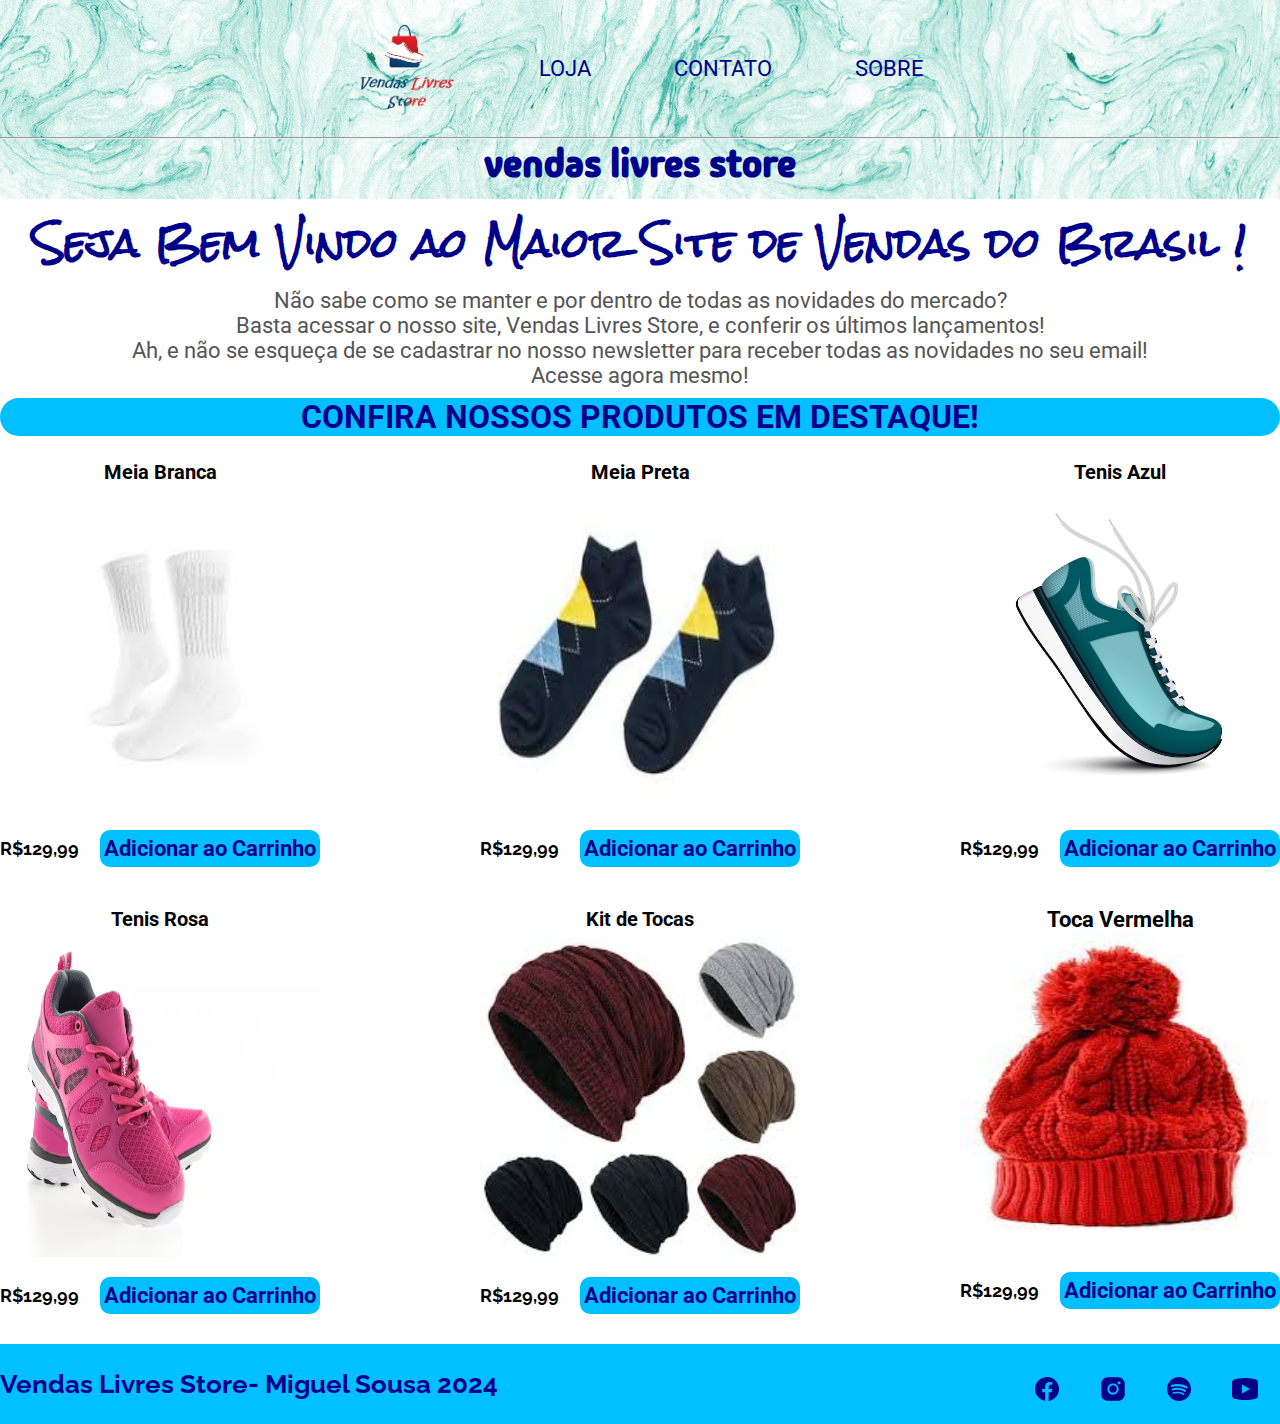
==== commit 9459bcb8: "Atualização no Index e na Loja" ====
--- a/index.html
+++ b/index.html
@@ -59,15 +59,15 @@
                     Acesse agora mesmo!
                 </p>
 
-                <h2 class="title-median-emphasis">Confira nossos Produtos em Destaque!</h2>
+                <h2 class="title-median emphasis">Confira nossos Produtos em Destaque!</h2>
                 <div class="product-container">
                     <!--Area dos produtos em destaque-->
                     <div class="product">
                         <strong class="product-title">Meia Branca</strong>
                         <img class="product-image" src="images/meia-branca.jpeg" alt="meia-branca">
-                        <div >
+                        <div class="product-price-container">
                             <span class="product-price">R$129,99</span>
-                            <button type="button-hover">Adicionar ao Carrinho</button>
+                            <button class="button-hover">Adicionar ao Carrinho</button>
                         </div>
                     </div>
 
@@ -75,18 +75,18 @@
                     <div class="product">
                         <strong class="product-title">Meia Preta</strong>
                         <img class="product-image" src="images/meia-preta.jpeg" alt="meia-preta">
-                        <div >
+                        <div class="product-price-container">
                             <span class="product-price">R$129,99</span>
-                            <button type="button-hover">Adicionar ao Carrinho</button>
+                            <button class="button-hover">Adicionar ao Carrinho</button>
                         </div>
                     </div>
                     
                     <div class="product">
                         <strong class="product-title">Tenis Azul</strong>
                         <img class="product-image" src="images/tenis-azul.jpeg" alt="tenis-azul">
-                        <div >
+                        <div class="product-price-container">
                             <span class="product-price">R$129,99</span>
-                            <button type="button-hover">Adicionar ao Carrinho</button>
+                            <button class="button-hover">Adicionar ao Carrinho</button>
                         </div>
                     </div>
 
@@ -94,9 +94,9 @@
                     <div class="product">
                         <strong class="product-title">Tenis Rosa</strong>
                         <img class="product-image" src="images/tenis-rosa.jpeg" alt="tenis rosa">
-                        <div >
+                        <div class="product-price-container">
                             <span class="product-price">R$129,99</span>
-                            <button type="button-hover">Adicionar ao Carrinho</button>
+                            <button class="button-hover">Adicionar ao Carrinho</button>
                         </div>
                     </div>
 
@@ -104,9 +104,9 @@
                     <div class="product">
                         <strong class="product-title">Kit de Tocas</strong>
                         <img class="product-image" src="images/toca-kit.jpeg" alt="kit de tocas">
-                        <div >
+                        <div class="product-price-container">
                             <span class="product-price">R$129,99</span>
-                            <button type="button-hover">Adicionar ao Carrinho</button>
+                            <button class="button-hover">Adicionar ao Carrinho</button>
                         </div>
                     </div>
 
@@ -114,9 +114,9 @@
                     <div class="product">
                         <strong>Toca Vermelha</strong>
                         <img class="product-image" src="images/toca-vermelha.jpeg" alt="toca vermelha">
-                        <div >
+                        <div class="product-price-container">
                             <span class="product-price">R$129,99</span>
-                            <button type="button-hover">Adicionar ao Carrinho</button>
+                            <button class="button-hover">Adicionar ao Carrinho</button>
                         </div>
                     </div>
 
--- a/css/style.css
+++ b/css/style.css
@@ -17,7 +17,7 @@
     padding: 0;
     box-sizing: border-box;
 }
-body {
+body,button,input{
     /*Dar fonte a todo body, com peso regular 400 e tamanho 22, caso nao ache  a fonte importada ultiliza a fonte secundaria*/
     font: 400 22px "Roboto", sans-serif; 
 }
@@ -297,4 +297,57 @@
     flex-wrap: wrap;
     justify-content: space-between;
     gap: 40px;
+    padding-bottom: 30px;
+}
+.product{
+    /*Coloca todos na mesma =LINHA=*/
+    display: flex;
+    /*aLInha os Itens em coluna*/
+    flex-direction: column;
+    /*alinhar itens no centro*/
+    align-items: center;
+}
+.product-title{
+    /*Altera o tamanho da letra do título*/
+    font-size: 20px;
+
+    margin-bottom: 6px;
+}
+.product-image{
+    /*Aumentar o tamanho a imagem para deixar proporcional ao site*/
+    width: 320px;
+    /*Altera a altura da imagem para deixar proporcional ao site(NÃO FICA PROPORCIONAL)*/
+    height: 320px;
+    /*Aplica um espaço abaixo da imagem*/
+    margin-bottom: 20px;
+}
+.product-price-container{
+    /*Ocupar 100% do espaço*/
+    width: 100%;
+    /*Deixaros elementos flexíveis*/
+    display: flex;
+    /**/
+    justify-content: space-between;
+    align-items: center;
+    
+}
+
+.product-price{
+    font-family: "Raleway", sans-serif;
+    font-weight: bold;
+    font-size: 18px;
+}
+.button-hover{
+    background-color: var(--skyblue);
+    color: var(--blue);
+    border: 2px solid var(--skyblue);
+    border-radius: 10px;
+    padding: 4px 2px;
+    font-weight: bold;
+    cursor: pointer;
+}
+.button-hover:hover{
+    background-color: transparent;
+
+
 }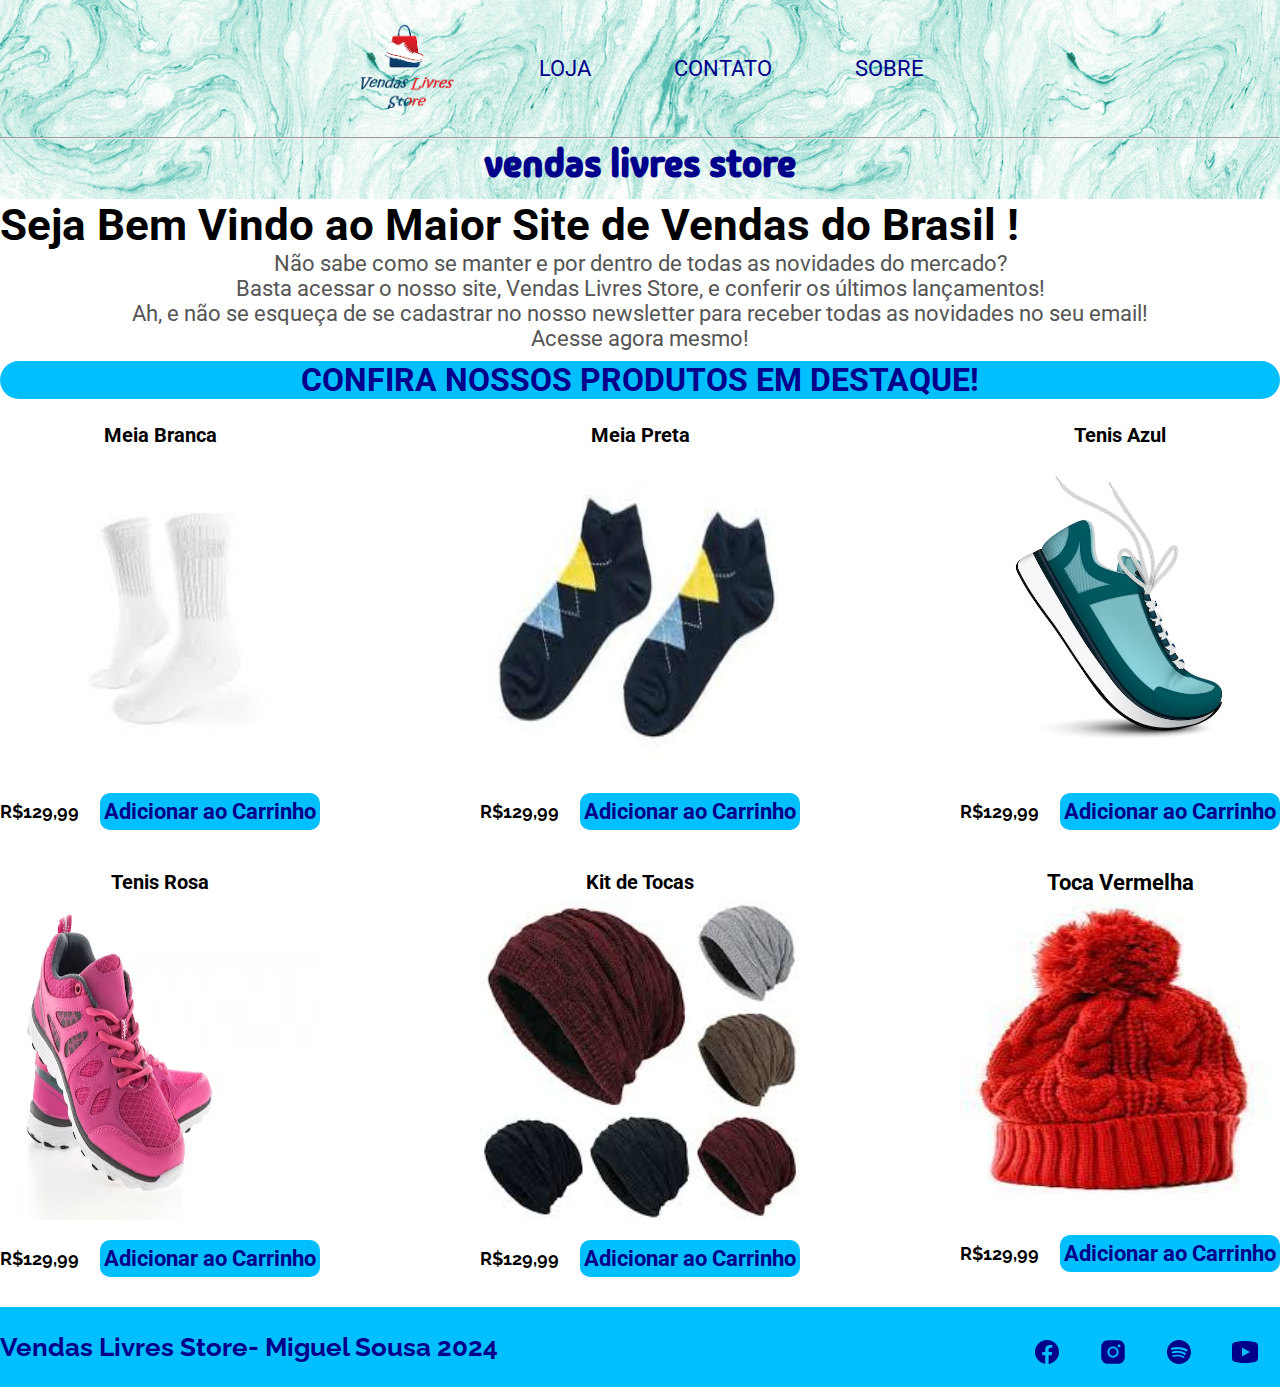
==== commit 3175e115: "Alteração nas nos elementos em resoluções diferentes!" ====
--- a/index.html
+++ b/index.html
@@ -51,7 +51,7 @@
         <!--Corpo do site-->
         <main>
                 <!--Título Principal-->
-                <h1 class="title-larger">Seja Bem Vindo ao Maior Site de Vendas do Brasil !</h1>
+                <h1 class="title-large">Seja Bem Vindo ao Maior Site de Vendas do Brasil !</h1>
                 <!--Descrição do site-->
                 <p class="description">Não sabe como se manter  e por dentro de todas as novidades do mercado?<br>
                     Basta acessar o nosso site, Vendas Livres Store, e conferir os últimos lançamentos!<br>
@@ -125,13 +125,10 @@
         </main>
 
         <footer class="main-footer">
-
-            <div class="footer-container">
+            <div class="main-footer-container"><!--Editar -->
                 <!--Texto de nivel 3-->
-                <h3 class="title-smaller">Vendas Livres Store- Miguel Sousa 2024 </h3>
-
-                <ul class="footer-container">
-
+                <h3 class="title-smaller">Vendas Livres Store- Miguel Sousa 2024</h3>
+                <ul class="list-container">
                     <li class="footer-item">
                         <a href="https://www.facebook.com/" target="_blank">
                             <img src="images/facebook.svg" alt="Facebook logo"></a>
--- a/css/style.css
+++ b/css/style.css
@@ -60,6 +60,7 @@
     /*Muda a cor da letra*/
     color: #00008B;
 }
+
 hr{
     /*Faz a linha ocupar 100% da horizontal do site*/
     width: 100%;
@@ -137,7 +138,7 @@
     /*Aumenta o tamanho da fonte*/
     font-size: 26px;/
 }
-.footer-container{
+.list-container{
     /*Abre a disponibilidade de espaço no site*/
     display: flex;
     /*Alinha os objetos no centro*/
@@ -348,6 +349,219 @@
 }
 .button-hover:hover{
     background-color: transparent;
-
-
+}
+.cart-table{
+    width: 100%;
+    border-collapse: collapse;
+    padding-bottom: 6px;
+    /*Transforma a letra em MAIÚSCULO*/
+    text-transform: uppercase;
+}
+.table-head-item{
+    /*Localiza as palavras no inicio do bloco*/
+    text-align: start;
+    /*Cria uma linha abaixo do Elemento com a variável*/
+    border-bottom: 1px solid var(--darkgray); 
+    /*Cria um colapso com os elementos dentro do bloco*/
+    border-collapse: collapse;
+    /*Dá um espaço dentro do bloco mas na parte inferior*/
+    padding-bottom: 6px;
+    /*Transforma a letra em MAIÚSCULO*/
+    text-transform: uppercase;
+}
+.second-col, .third-col{
+    /*fazer a segunda e a terceira coluna ocuparem o mesmo tamanho*/
+    width: 25%;
+}
+.cart-product{
+    padding: 8px;
+}
+.product-identification{
+    display: flex;
+    align-items: center;
+}
+.cart-product-image{
+    width: 120px;
+    height: 80px;
+}
+.cart-product-title{
+    /*Cria um espaço na parte esquerda do elemento "TITLE"*/
+    margin-left: 15px;
+}
+.cart-product-price{
+    font-family: "Raleway", sans-serif;
+}
+.product-qnt-input{
+    width: 30px;
+    height: 35px;
+    border: 2px solid var(--blue);
+    border-radius: 6px;
+    background-color: var(--silver);
+    text-align: center;
+}
+.remove-product-button{
+    background-color: var(--red);
+    color: var(--white);
+    border-style: none;
+    border-radius: 5px;
+    padding: 4px;
+    margin-left: 5px;
+}
+.remove-product-button:hover{
+    /*Diminui o brilho com essa propriedade*/
+    filter: brightness(0.8);  
+}
+.cart-total-container{
+    border-top:1px solid var(--darkgray);
+    /*Leva pra o final do campo*/
+    text-align: end;/*Leva o texto para o final do elemento*/
+    padding: 6px 16px 0 0;
+}
+.cart-total-container strong{
+    margin-right: 10px;
+}
+.purchase-button{
+    /*Deixa o elemento flexível*/
+    display: flex;
+    padding: 16px 20px;
+    background-color: var(--blue);
+    color: var(--white);
+    border-radius: 6px;
+    text-transform: uppercase;
+    border: none;
+    font-weight: bold;
+    margin: 24px auto 0;
+}
+.purchase-button:hover{
+    filter: brightness(0.8);
+}
+
+/*======Responsividade======*/
+/*---------Lap-Top----------*/
+@media(max-width:825px){
+    .title-header{
+        font-size: 34px;
+    }
+    
+}
+/*---------Tablet---------*/
+
+@media(max-width: 725px){
+    .main-footer-container{
+        flex-direction: column;
+    }
+    .title-median{
+        font-size: 30px;
+        padding: 4px;
+    }
+}
+
+         /*680 px*/
+@media(max-width: 680px){
+    .product-container{
+        justify-content: center;
+    }
+    .title-median{
+        font-size: 27px;
+    }
+}
+
+         /*600 px*/
+@media(max-width: 600px){
+    .title-large{
+        font-size: 36px;
+    }
+    .title-median{
+        font-size: 24px;
+    }
+}
+
+         /*560 px*/
+@media(max-width: 560px){
+    .title-large{
+        font-size: 32px;
+    }
+
+    .title-median{
+        font-size: 21px;
+    }
+         /*500 px*/
+}
+ 
+@media(max-width: 500px){
+    .title-header{
+        font-size: 30px;
+    }
+    .title-large{
+        font-size: 26px
+    }
+    .title-median{
+        font-size: 18px;
+    }
+    .title-smaller{
+        font-size: 22px;
+    }
+}
+
+/*----------Mobile----------*/
+         /*425 px*/
+@media(max-width: 425px){
+    .nav-item img{
+        width: 100px;
+        height: 100px;
+    }
+    .title-header{
+        font-size: 28px;
+        text-align: center;
+    }
+    .title-smaller{
+        text-align: center;
+    }
+}
+
+         /*405 px*/
+@media(max-width:405px){
+
+    .nav-item img{
+        width: 80px;
+        height: 80px;
+    }
+    .header-list-container{
+        font-size: 18px;
+    }
+    .description{
+        font-size: 19px;
+        font-family:"Madimi One", cursive ;
+    }
+    .title-median{
+        font-size: 26px;
+    }
+    .title-smaller{
+        font-size: 17px;
+    }
+    .product-container{
+        max-width: 300px;
+        margin-left: auto;
+        margin-right: auto;
+
+    }
+    .product-image{
+        width:315px;
+    }
+    
+}
+@media(max-width:375px){
+    .about-image{
+        width: 160px;
+    }
+    .contact-text{
+        font-size: 25px;
+    }
+}
+/*------------Mobile S-------------*/
+         /*320 px*/
+@media(max-width: 320px){
+    .header-list-container{
+        font-size: 17px;
+    }
 }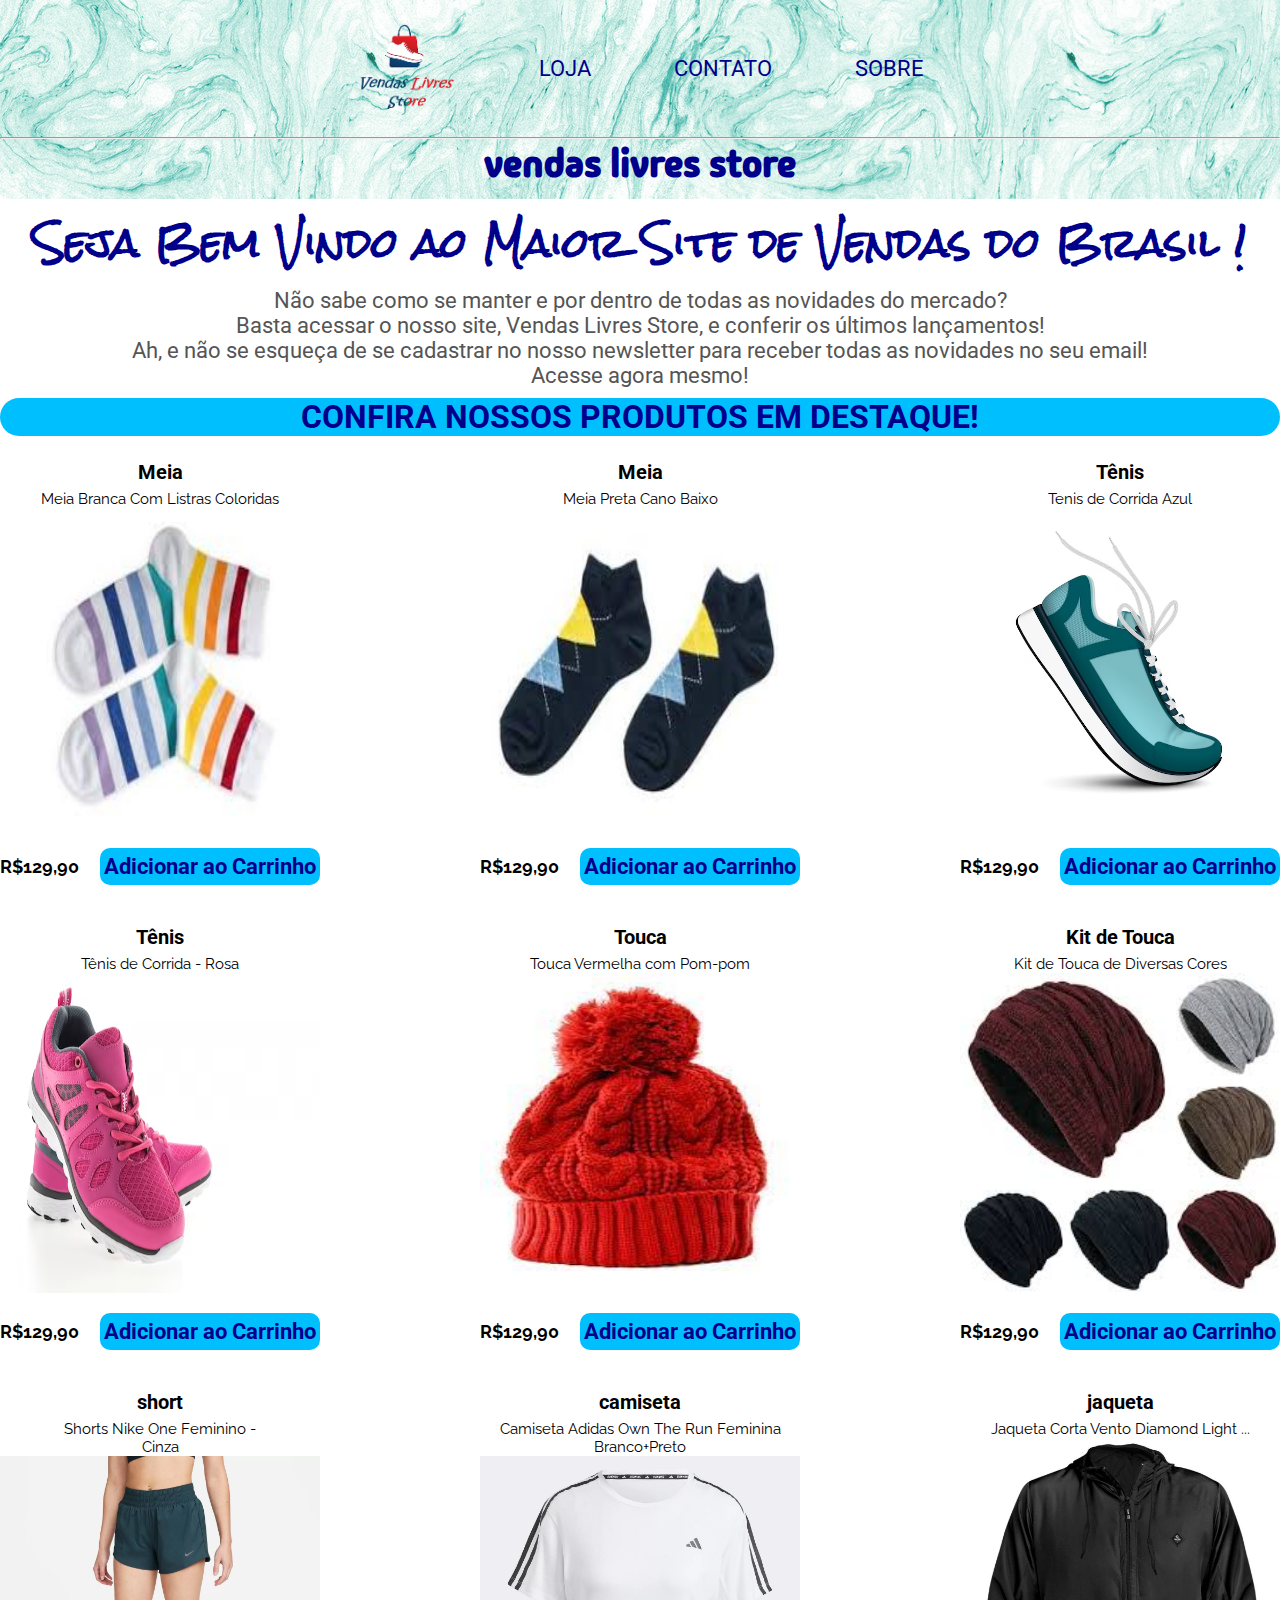
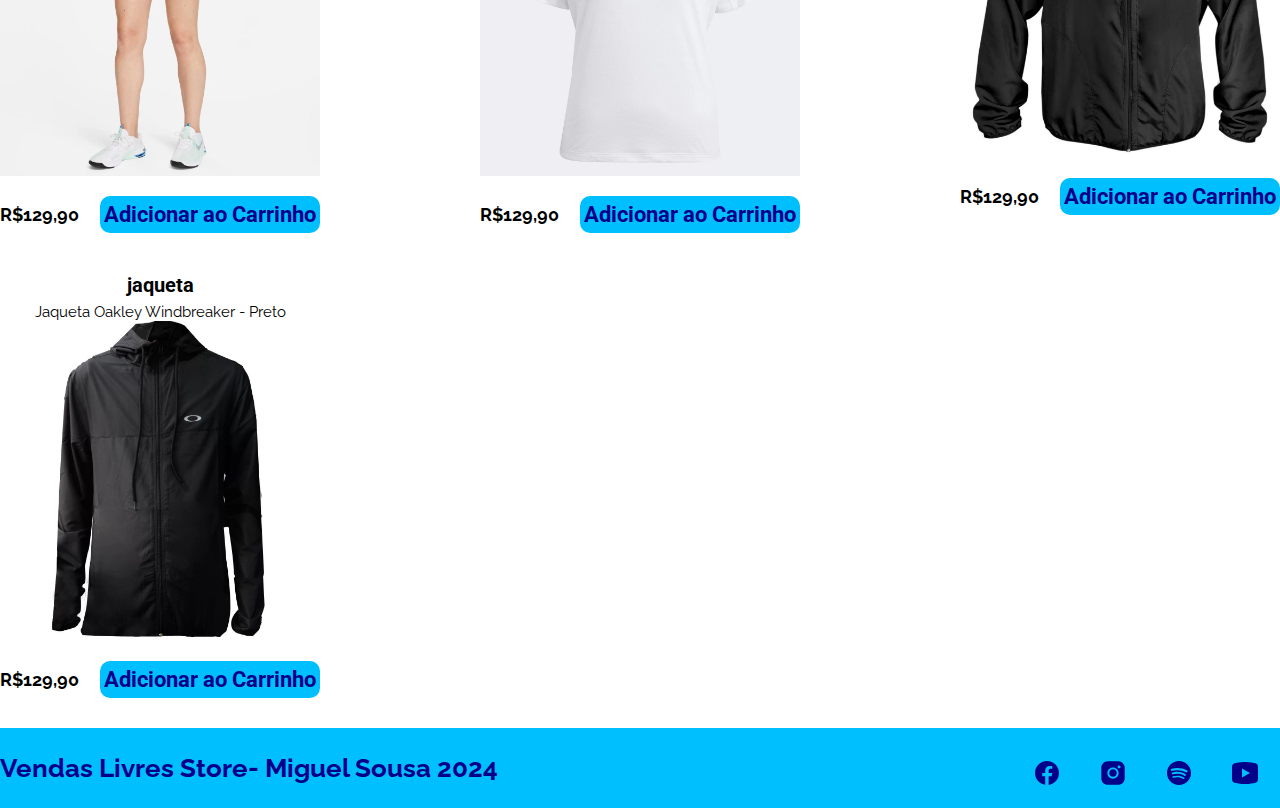
==== commit 58f2ae44: "Atualização" ====
--- a/index.html
+++ b/index.html
@@ -63,63 +63,104 @@
                 <div class="product-container">
                     <!--Area dos produtos em destaque-->
                     <div class="product">
-                        <strong class="product-title">Meia Branca</strong>
-                        <img class="product-image" src="images/meia-branca.jpeg" alt="meia-branca">
+                        <strong class="product-title"> Meia </strong>
+                        <p class="product-description">Meia Branca Com  Listras Coloridas</p>
+                        <img class="product-image" src="images/meia-listrado.jpeg" alt="meia meia-listrado">
                         <div class="product-price-container">
-                            <span class="product-price">R$129,99</span>
-                            <button class="button-hover">Adicionar ao Carrinho</button>
+                            <span class="product-price" >R$129,90</span>
+                            <button class="button-hover" type="button">Adicionar ao Carrinho</button>
+                        </div>
+                    </div>
+                    <div class="product">
+                        <strong class="product-title"> Meia </strong>
+                        <p class="product-description">Meia Preta Cano Baixo</p>
+                        <img class="product-image" src="images/meia-preta.jpeg" alt="meia preta">
+                        <div class="product-price-container">
+                            <span class="product-price" >R$129,90</span>
+                            <button class="button-hover" type="button">Adicionar ao Carrinho</button>
+                        </div>
+                    </div>
+                    
+                    <div class="product">
+                        <strong class="product-title"> Tênis </strong>
+                        <p class="product-description">Tenis de Corrida Azul</p>
+                        <img class="product-image" src="images/tenis-azul.jpeg" alt="tenis-azul">
+                        <div class="product-price-container">
+                            <span class="product-price" >R$129,90</span>
+                            <button class="button-hover" type="button">Adicionar ao Carrinho</button>
+                        </div>
+                    </div>
+
+                    <div class="product">
+                        <strong class="product-title"> Tênis</strong>
+                        <p class="product-description">Tênis de Corrida - Rosa</p>
+                        <img class="product-image" src="images/tenis-rosa.jpeg" alt="tenis-rosa">
+                        <div class="product-price-container">
+                            <span class="product-price" >R$129,90</span>
+                            <button class="button-hover" type="button">Adicionar ao Carrinho</button>
                         </div>
                     </div>
 
                     
                     <div class="product">
-                        <strong class="product-title">Meia Preta</strong>
-                        <img class="product-image" src="images/meia-preta.jpeg" alt="meia-preta">
+                        <strong class="product-title"> Touca </strong>
+                        <p class="product-description">Touca Vermelha com Pom-pom</p>
+                        <img class="product-image" src="images/toca-vermelha.jpeg" alt="toca-vermelha">
                         <div class="product-price-container">
-                            <span class="product-price">R$129,99</span>
-                            <button class="button-hover">Adicionar ao Carrinho</button>
+                            <span class="product-price" >R$129,90</span>
+                            <button class="button-hover" type="button">Adicionar ao Carrinho</button>
                         </div>
                     </div>
-                    
                     <div class="product">
-                        <strong class="product-title">Tenis Azul</strong>
-                        <img class="product-image" src="images/tenis-azul.jpeg" alt="tenis-azul">
+                        <strong class="product-title"> Kit de Touca </strong>
+                        <p class="product-description">Kit de Touca de Diversas Cores</p>
+                        <img class="product-image" src="images/toca-kit.jpeg" alt="toca-kit">
                         <div class="product-price-container">
-                            <span class="product-price">R$129,99</span>
-                            <button class="button-hover">Adicionar ao Carrinho</button>
+                            <span class="product-price" >R$129,90</span>
+                            <button class="button-hover" type="button">Adicionar ao Carrinho</button>
                         </div>
                     </div>
 
-                    
                     <div class="product">
-                        <strong class="product-title">Tenis Rosa</strong>
-                        <img class="product-image" src="images/tenis-rosa.jpeg" alt="tenis rosa">
+                        <strong class="product-title"> short </strong>
+                        <p class="product-description">Shorts Nike One Feminino  -<br> Cinza</p>
+                        <img class="product-image" src="images/bermuda-f-adidas.jpg" alt="jaqueta-da-oakley">
                         <div class="product-price-container">
-                            <span class="product-price">R$129,99</span>
-                            <button class="button-hover">Adicionar ao Carrinho</button>
+                            <span class="product-price" >R$129,90</span>
+                            <button class="button-hover" type="button">Adicionar ao Carrinho</button>
                         </div>
                     </div>
 
-                    
                     <div class="product">
-                        <strong class="product-title">Kit de Tocas</strong>
-                        <img class="product-image" src="images/toca-kit.jpeg" alt="kit de tocas">
+                        <strong class="product-title"> camiseta</strong>
+                        <p class="product-description">Camiseta Adidas Own The Run Feminina<br> Branco+Preto</p>
+                        <img class="product-image" src="images/camiseta-f-adidas.jpg" alt="jaqueta-preta">
                         <div class="product-price-container">
-                            <span class="product-price">R$129,99</span>
-                            <button class="button-hover">Adicionar ao Carrinho</button>
+                            <span class="product-price" >R$129,90</span>
+                            <button class="button-hover" type="button">Adicionar ao Carrinho</button>
+                        </div>
+                    </div>
+                    <div class="product">
+                        <strong class="product-title"> jaqueta</strong>
+                        <p class="product-description"></p>
+                        <p class="product-description">Jaqueta Corta Vento Diamond Light ...<!--Masculino WSS - Preto--> </p>
+                        <img class="product-image" src="images/jaqueta-preta.jpg" alt="jaqueta-preta">
+                        <div class="product-price-container">
+                            <span class="product-price" >R$129,90</span>
+                            <button class="button-hover" type="button">Adicionar ao Carrinho</button>
                         </div>
                     </div>
 
-                    
                     <div class="product">
-                        <strong>Toca Vermelha</strong>
-                        <img class="product-image" src="images/toca-vermelha.jpeg" alt="toca vermelha">
+                        <strong class="product-title"> jaqueta </strong>
+                        <p class="product-description"></p>
+                        <p class="product-description">Jaqueta Oakley Windbreaker - Preto</p>
+                        <img class="product-image" src="images/jaqueta-da-oakley.jpg" alt="jaqueta-da-oakley">
                         <div class="product-price-container">
-                            <span class="product-price">R$129,99</span>
-                            <button class="button-hover">Adicionar ao Carrinho</button>
+                            <span class="product-price" >R$129,90</span>
+                            <button class="button-hover" type="button">Adicionar ao Carrinho</button>
                         </div>
                     </div>
-
                 </div>
 
         </main>
--- a/css/style.css
+++ b/css/style.css
@@ -267,7 +267,7 @@
     /*Espaçamento inferior*/
     padding-bottom: 10px;
 }
-.title-larger{
+.title-large{
     /*utiliza a fonte importada do google fonts*/
     font-family: "Rock Salt", cursive;
     /*Altera o tamanho das letras*/
@@ -321,6 +321,11 @@
     height: 320px;
     /*Aplica um espaço abaixo da imagem*/
     margin-bottom: 20px;
+}
+.product-description{
+    text-align: center;
+    font-size: 15px;
+    font-family: "Raleway", sans-serif;
 }
 .product-price-container{
     /*Ocupar 100% do espaço*/
@@ -475,6 +480,16 @@
         font-size: 24px;
     }
 }
+@media(max-width: 590px){
+    .product-identification{
+        flex-direction: column;
+    }
+    .product-qnt-input{
+        display: flex;
+        margin-left: auto;
+        margin-right: auto;
+    }
+}
 
          /*560 px*/
 @media(max-width: 560px){
@@ -488,20 +503,22 @@
          /*500 px*/
 }
  
-@media(max-width: 500px){
-    .title-header{
-        font-size: 30px;
-    }
-    .title-large{
-        font-size: 26px
-    }
-    .title-median{
-        font-size: 18px;
-    }
-    .title-smaller{
-        font-size: 22px;
-    }
-}
+ /*500*/
+ @media (max-width: 500px) {
+    .title-header {
+       font-size: 30px;
+       text-align: center;
+    }
+    .title-large {
+       font-size: 26px;   
+    }
+    .title-median {
+       font-size: 18px;   
+    }
+    .title-smaller {
+       font-size: 22px;
+    }
+ }
 
 /*----------Mobile----------*/
          /*425 px*/
@@ -519,37 +536,39 @@
     }
 }
 
-         /*405 px*/
-@media(max-width:405px){
-
-    .nav-item img{
-        width: 80px;
-        height: 80px;
-    }
-    .header-list-container{
-        font-size: 18px;
-    }
-    .description{
-        font-size: 19px;
-        font-family:"Madimi One", cursive ;
-    }
-    .title-median{
-        font-size: 26px;
-    }
-    .title-smaller{
-        font-size: 17px;
-    }
-    .product-container{
-        max-width: 300px;
-        margin-left: auto;
-        margin-right: auto;
-
-    }
-    .product-image{
-        width:315px;
-    }
-    
-}
+ /*405 px*/
+@media (max-width: 405px) {
+   .nav-item img {
+      width: 80px;
+      height: 80px;
+   }
+
+   .header-list-container {
+      font-size: 18px;
+   }
+
+   .description {
+      font-size: 19px;
+      font-family: "Madimi One", cursive;
+   }
+
+   .title-median {
+      font-size: 26px;   
+   }
+   .title-smaller {
+      font-size: 17px;
+   }
+
+   .product-container{
+      max-width: 300px;
+      margin-left: auto;
+      margin-right: auto;
+   }
+   .product-image {
+      width: 315px;
+   }
+}
+ /*375 px*/
 @media(max-width:375px){
     .about-image{
         width: 160px;
